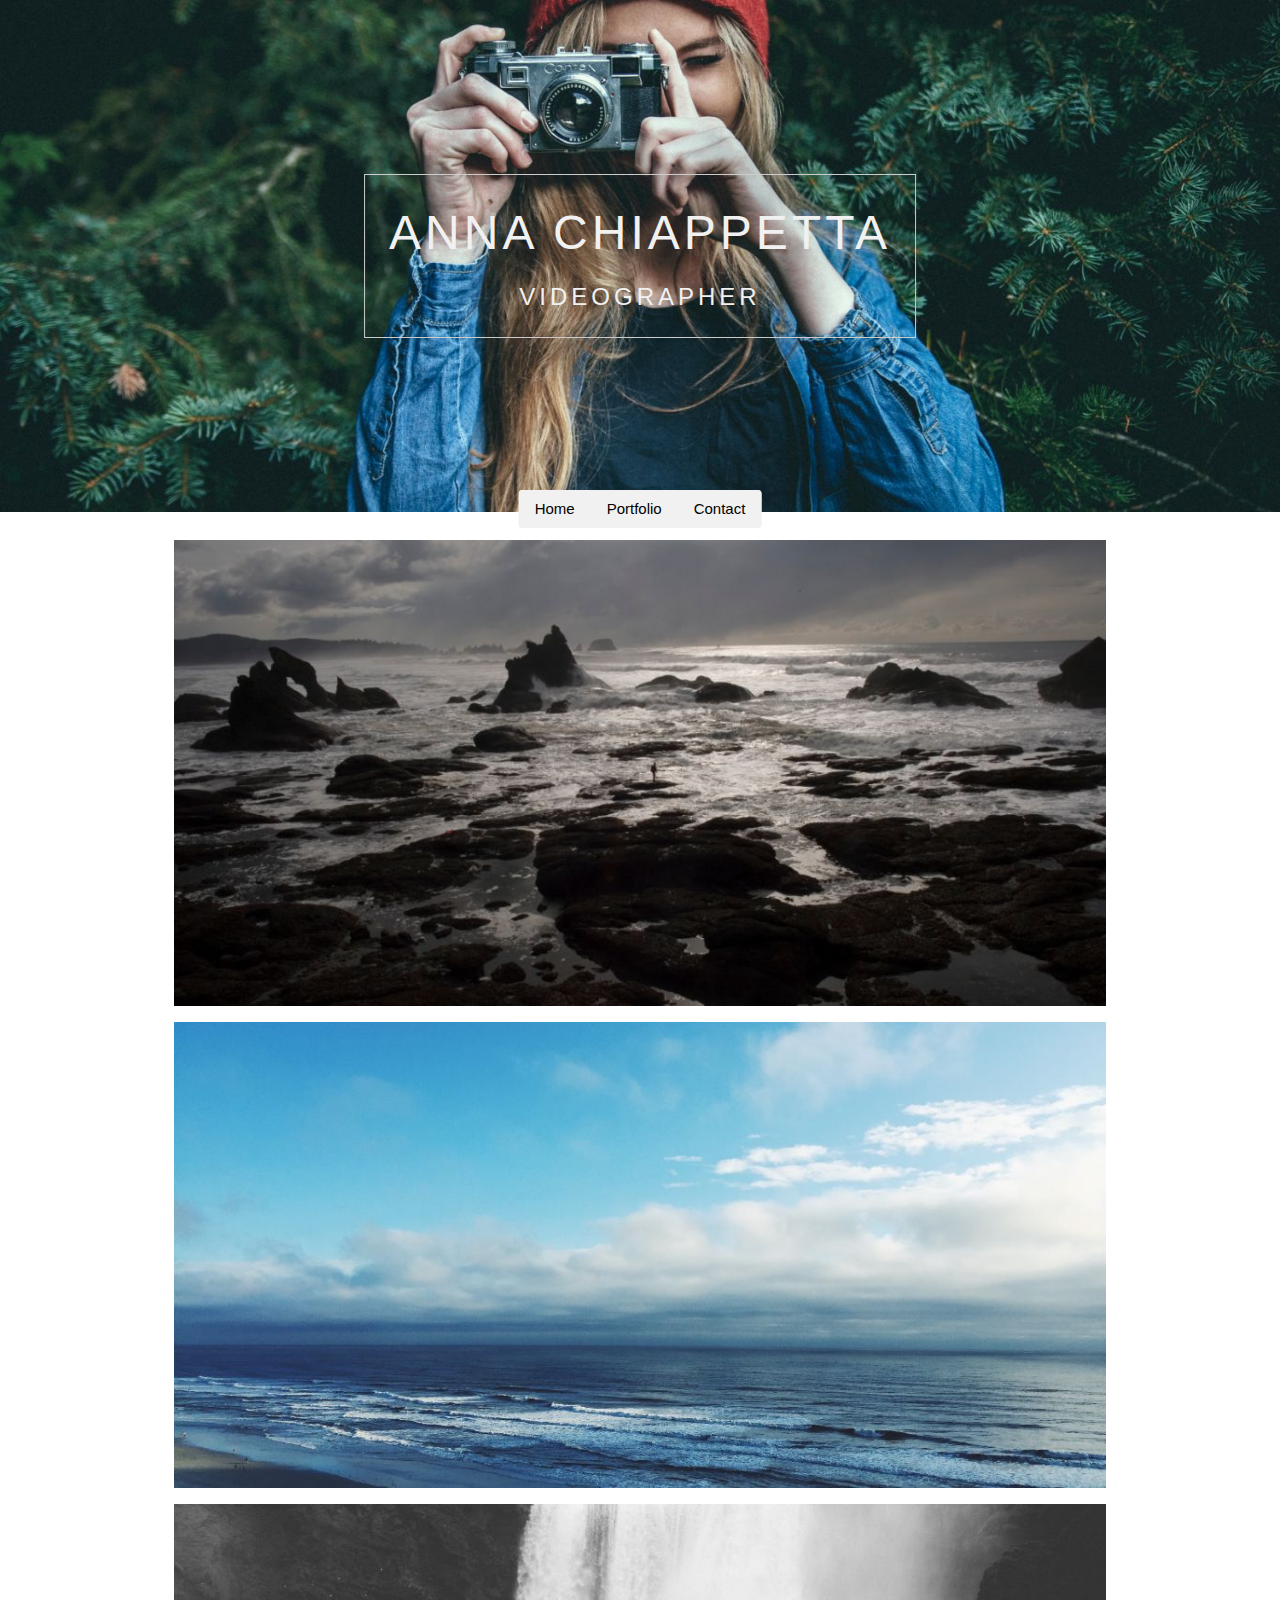
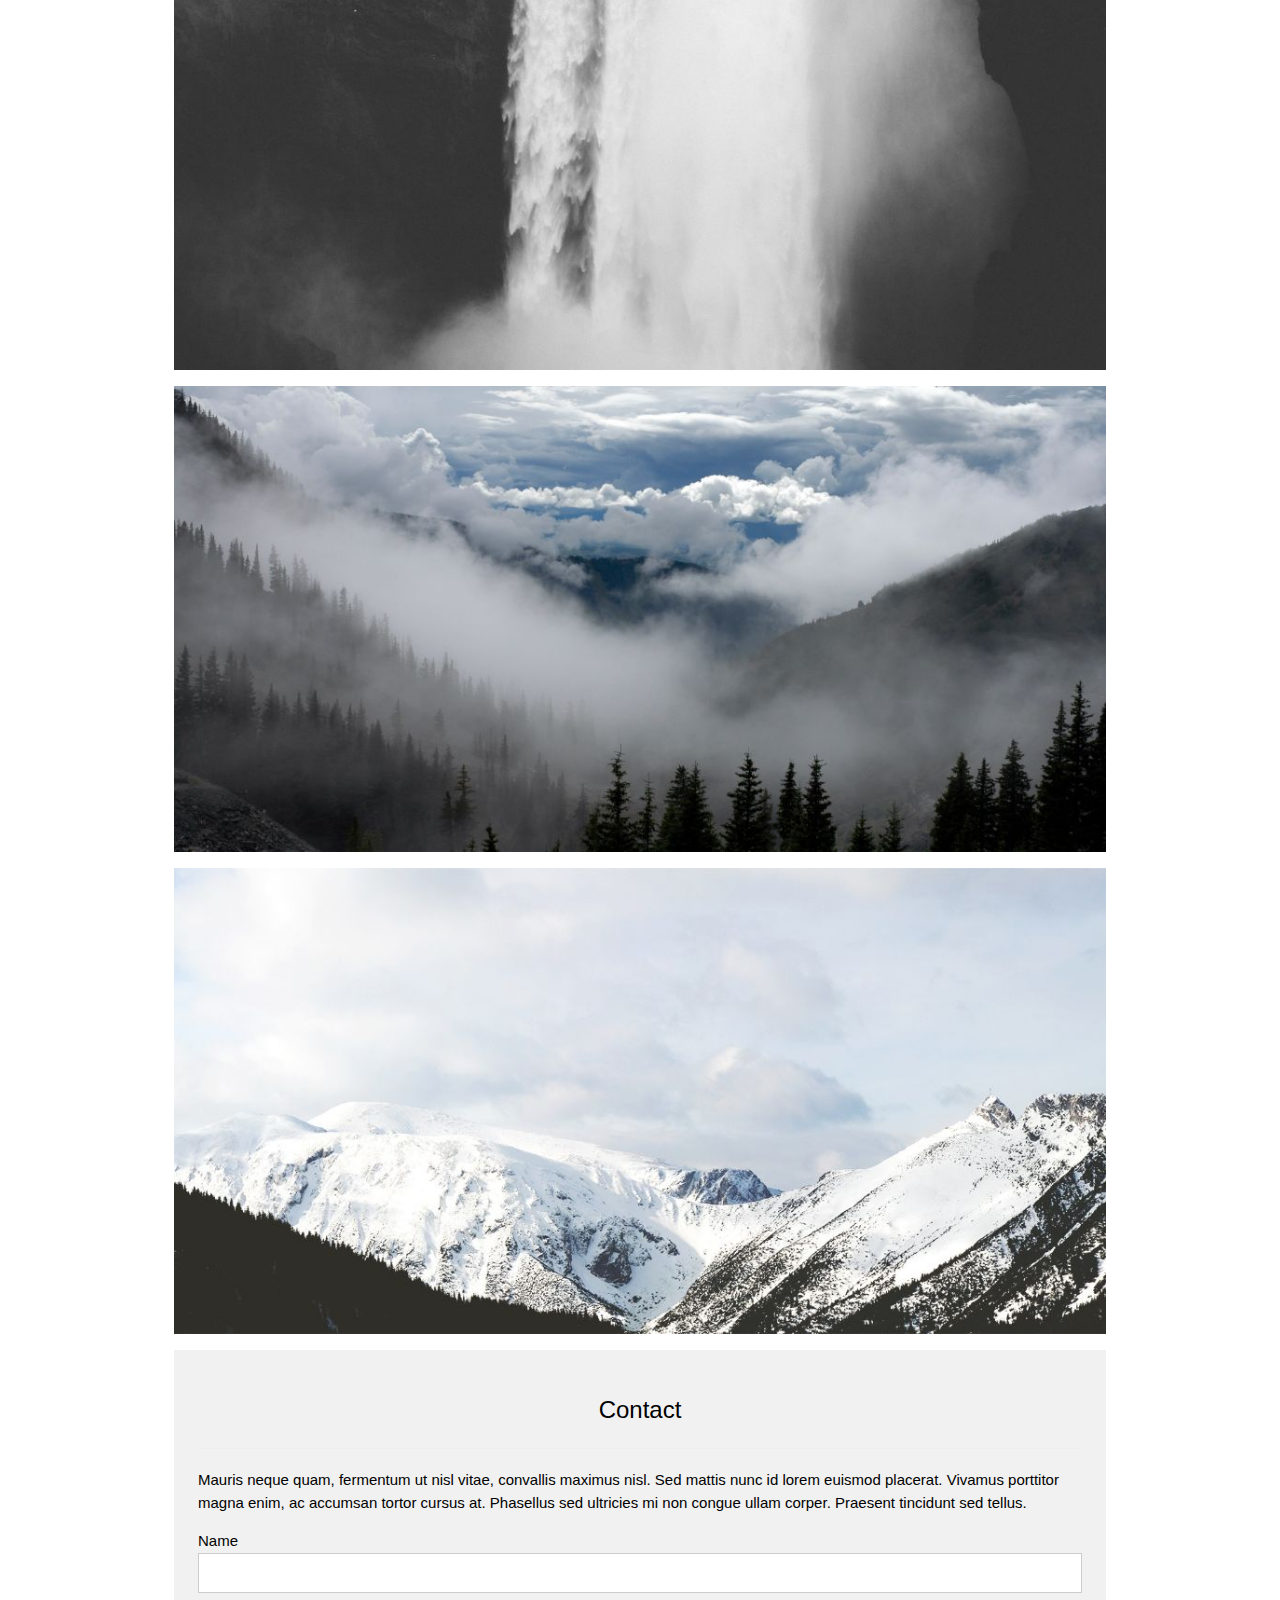
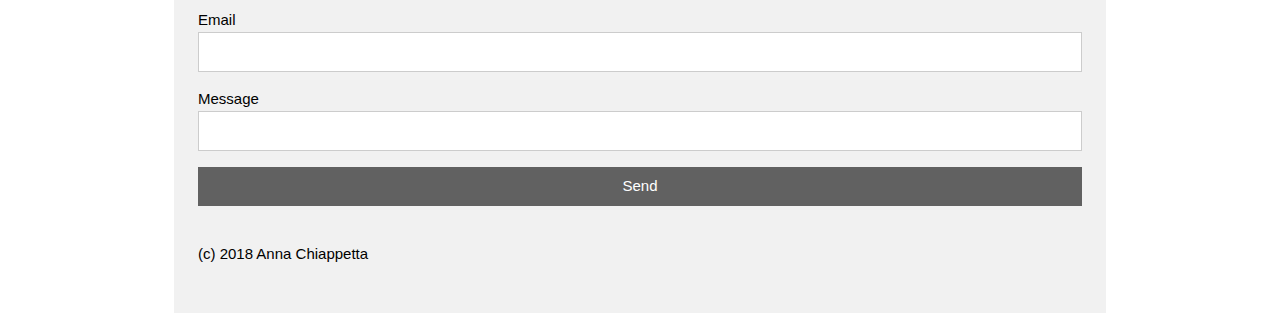
==== index.html @ 19cc336e "testing initial content" ====
<!DOCTYPE html>
<html>
<title>Anna Chiappetta</title>
<meta charset="UTF-8">
<meta name="viewport" content="width=device-width, initial-scale=1">
<link rel="stylesheet" href="styles/style.css">
<body>

<!-- Header -->
<header class="w3-display-container w3-content w3-center" style="max-width:1500px">
  <img class="w3-image" src="images/photographer.jpg" alt="Me" width="1500" height="600">
  <div class="w3-display-middle w3-padding-large w3-border w3-wide w3-text-light-grey w3-center">
    <h1 class="w3-hide-medium w3-hide-small w3-xxxlarge">ANNA CHIAPPETTA</h1>
    <h5 class="w3-hide-large" style="white-space:nowrap">ANNA CHIAPPETTA</h5>
    <h3 class="w3-hide-medium w3-hide-small">VIDEOGRAPHER</h3>
  </div>
  
  <!-- Navbar (placed at the bottom of the header image) -->
  <div class="w3-bar w3-light-grey w3-round w3-display-bottommiddle w3-hide-small" style="bottom:-16px">
    <a href="#" class="w3-bar-item w3-button">Home</a>
    <a href="#portfolio" class="w3-bar-item w3-button">Portfolio</a>
    <a href="#contact" class="w3-bar-item w3-button">Contact</a>
  </div>
</header>

<!-- Navbar on small screens -->
<div class="w3-center w3-light-grey w3-padding-16 w3-hide-large w3-hide-medium">
<div class="w3-bar w3-light-grey">
  <a href="#" class="w3-bar-item w3-button">Home</a>
  <a href="#portfolio" class="w3-bar-item w3-button">Portfolio</a>
  <a href="#contact" class="w3-bar-item w3-button">Contact</a>
</div>
</div>
<!-- Page content -->
<div class="w3-content w3-padding-large w3-margin-top" id="portfolio">

  <!-- Images (Portfolio) -->
  <img src="images/ocean.jpg" alt="Ocean" class="w3-image" width="1000" height="500">
  <img src="images/ocean2.jpg" alt="Ocean II" class="w3-image w3-margin-top" width="1000" height="500">
  <img src="images/falls2.jpg" alt="Falls" class="w3-image w3-margin-top" width="1000" height="500">
  <img src="images/mountainskies.jpg" alt="Skies" class="w3-image w3-margin-top" width="1000" height="500">
  <img src="images/mountains2.jpg" alt="Mountains" class="w3-image w3-margin-top" width="1000" height="500">

  <!-- Contact -->
  <div class="w3-light-grey w3-padding-large w3-padding-32 w3-margin-top" id="contact">
    <h3 class="w3-center">Contact</h3>
    <hr>
    <p>Mauris neque quam, fermentum ut nisl vitae, convallis maximus nisl. Sed mattis nunc id lorem euismod placerat. Vivamus porttitor magna enim, ac accumsan tortor cursus at. Phasellus sed ultricies mi non congue ullam corper. Praesent tincidunt sed tellus.</p>

    <form action="/action_page.php" target="_blank">
      <div class="w3-section">
        <label>Name</label>
        <input class="w3-input w3-border" type="text" required name="Name">
      </div>
      <div class="w3-section">
        <label>Email</label>
        <input class="w3-input w3-border" type="text" required name="Email">
      </div>
      <div class="w3-section">
        <label>Message</label>
        <input class="w3-input w3-border" required name="Message">
      </div>
      <button type="submit" class="w3-button w3-block w3-dark-grey">Send</button>
    </form><br>
    <p>(c) 2018 Anna Chiappetta</p>

  </div>

<!-- End page content -->
</div>

</body>
</html>
---- styles/style.css ----
﻿/* W3.CSS 4.11 October 2018 by Jan Egil and Borge Refsnes */
html{box-sizing:border-box}*,*:before,*:after{box-sizing:inherit}
/* Extract from normalize.css by Nicolas Gallagher and Jonathan Neal git.io/normalize */
html{-ms-text-size-adjust:100%;-webkit-text-size-adjust:100%}body{margin:0}
article,aside,details,figcaption,figure,footer,header,main,menu,nav,section,summary{display:block}
audio,canvas,progress,video{display:inline-block}progress{vertical-align:baseline}
audio:not([controls]){display:none;height:0}[hidden],template{display:none}
a{background-color:transparent;-webkit-text-decoration-skip:objects}
a:active,a:hover{outline-width:0}abbr[title]{border-bottom:none;text-decoration:underline;text-decoration:underline dotted}
dfn{font-style:italic}mark{background:#ff0;color:#000}
small{font-size:80%}sub,sup{font-size:75%;line-height:0;position:relative;vertical-align:baseline}
sub{bottom:-0.25em}sup{top:-0.5em}figure{margin:1em 40px}img{border-style:none}svg:not(:root){overflow:hidden}
code,kbd,pre,samp{font-family:monospace,monospace;font-size:1em}hr{box-sizing:content-box;height:0;overflow:visible}
button,input,select,textarea{font:inherit;margin:0}optgroup{font-weight:bold}
button,input{overflow:visible}button,select{text-transform:none}
button,html [type=button],[type=reset],[type=submit]{-webkit-appearance:button}
button::-moz-focus-inner, [type=button]::-moz-focus-inner, [type=reset]::-moz-focus-inner, [type=submit]::-moz-focus-inner{border-style:none;padding:0}
button:-moz-focusring, [type=button]:-moz-focusring, [type=reset]:-moz-focusring, [type=submit]:-moz-focusring{outline:1px dotted ButtonText}
fieldset{border:1px solid #c0c0c0;margin:0 2px;padding:.35em .625em .75em}
legend{color:inherit;display:table;max-width:100%;padding:0;white-space:normal}textarea{overflow:auto}
[type=checkbox],[type=radio]{padding:0}
[type=number]::-webkit-inner-spin-button,[type=number]::-webkit-outer-spin-button{height:auto}
[type=search]{-webkit-appearance:textfield;outline-offset:-2px}
[type=search]::-webkit-search-cancel-button,[type=search]::-webkit-search-decoration{-webkit-appearance:none}
::-webkit-input-placeholder{color:inherit;opacity:0.54}
::-webkit-file-upload-button{-webkit-appearance:button;font:inherit}
/* End extract */
html,body{font-family:Verdana,sans-serif;font-size:15px;line-height:1.5}html{overflow-x:hidden}
h1{font-size:36px}h2{font-size:30px}h3{font-size:24px}h4{font-size:20px}h5{font-size:18px}h6{font-size:16px}.w3-serif{font-family:serif}
h1,h2,h3,h4,h5,h6{font-family:"Segoe UI",Arial,sans-serif;font-weight:400;margin:10px 0}.w3-wide{letter-spacing:4px}
hr{border:0;border-top:1px solid #eee;margin:20px 0}
.w3-image{max-width:100%;height:auto}img{vertical-align:middle}a{color:inherit}
.w3-table,.w3-table-all{border-collapse:collapse;border-spacing:0;width:100%;display:table}.w3-table-all{border:1px solid #ccc}
.w3-bordered tr,.w3-table-all tr{border-bottom:1px solid #ddd}.w3-striped tbody tr:nth-child(even){background-color:#f1f1f1}
.w3-table-all tr:nth-child(odd){background-color:#fff}.w3-table-all tr:nth-child(even){background-color:#f1f1f1}
.w3-hoverable tbody tr:hover,.w3-ul.w3-hoverable li:hover{background-color:#ccc}.w3-centered tr th,.w3-centered tr td{text-align:center}
.w3-table td,.w3-table th,.w3-table-all td,.w3-table-all th{padding:8px 8px;display:table-cell;text-align:left;vertical-align:top}
.w3-table th:first-child,.w3-table td:first-child,.w3-table-all th:first-child,.w3-table-all td:first-child{padding-left:16px}
.w3-btn,.w3-button{border:none;display:inline-block;padding:8px 16px;vertical-align:middle;overflow:hidden;text-decoration:none;color:inherit;background-color:inherit;text-align:center;cursor:pointer;white-space:nowrap}
.w3-btn:hover{box-shadow:0 8px 16px 0 rgba(0,0,0,0.2),0 6px 20px 0 rgba(0,0,0,0.19)}
.w3-btn,.w3-button{-webkit-touch-callout:none;-webkit-user-select:none;-khtml-user-select:none;-moz-user-select:none;-ms-user-select:none;user-select:none}   
.w3-disabled,.w3-btn:disabled,.w3-button:disabled{cursor:not-allowed;opacity:0.3}.w3-disabled *,:disabled *{pointer-events:none}
.w3-btn.w3-disabled:hover,.w3-btn:disabled:hover{box-shadow:none}
.w3-badge,.w3-tag{background-color:#000;color:#fff;display:inline-block;padding-left:8px;padding-right:8px;text-align:center}.w3-badge{border-radius:50%}
.w3-ul{list-style-type:none;padding:0;margin:0}.w3-ul li{padding:8px 16px;border-bottom:1px solid #ddd}.w3-ul li:last-child{border-bottom:none}
.w3-tooltip,.w3-display-container{position:relative}.w3-tooltip .w3-text{display:none}.w3-tooltip:hover .w3-text{display:inline-block}
.w3-ripple:active{opacity:0.5}.w3-ripple{transition:opacity 0s}
.w3-input{padding:8px;display:block;border:none;border-bottom:1px solid #ccc;width:100%}
.w3-select{padding:9px 0;width:100%;border:none;border-bottom:1px solid #ccc}
.w3-dropdown-click,.w3-dropdown-hover{position:relative;display:inline-block;cursor:pointer}
.w3-dropdown-hover:hover .w3-dropdown-content{display:block}
.w3-dropdown-hover:first-child,.w3-dropdown-click:hover{background-color:#ccc;color:#000}
.w3-dropdown-hover:hover > .w3-button:first-child,.w3-dropdown-click:hover > .w3-button:first-child{background-color:#ccc;color:#000}
.w3-dropdown-content{cursor:auto;color:#000;background-color:#fff;display:none;position:absolute;min-width:160px;margin:0;padding:0;z-index:1}
.w3-check,.w3-radio{width:24px;height:24px;position:relative;top:6px}
.w3-sidebar{height:100%;width:200px;background-color:#fff;position:fixed!important;z-index:1;overflow:auto}
.w3-bar-block .w3-dropdown-hover,.w3-bar-block .w3-dropdown-click{width:100%}
.w3-bar-block .w3-dropdown-hover .w3-dropdown-content,.w3-bar-block .w3-dropdown-click .w3-dropdown-content{min-width:100%}
.w3-bar-block .w3-dropdown-hover .w3-button,.w3-bar-block .w3-dropdown-click .w3-button{width:100%;text-align:left;padding:8px 16px}
.w3-main,#main{transition:margin-left .4s}
.w3-modal{z-index:3;display:none;padding-top:100px;position:fixed;left:0;top:0;width:100%;height:100%;overflow:auto;background-color:rgb(0,0,0);background-color:rgba(0,0,0,0.4)}
.w3-modal-content{margin:auto;background-color:#fff;position:relative;padding:0;outline:0;width:600px}
.w3-bar{width:100%;overflow:hidden}.w3-center .w3-bar{display:inline-block;width:auto}
.w3-bar .w3-bar-item{padding:8px 16px;float:left;width:auto;border:none;display:block;outline:0}
.w3-bar .w3-dropdown-hover,.w3-bar .w3-dropdown-click{position:static;float:left}
.w3-bar .w3-button{white-space:normal}
.w3-bar-block .w3-bar-item{width:100%;display:block;padding:8px 16px;text-align:left;border:none;white-space:normal;float:none;outline:0}
.w3-bar-block.w3-center .w3-bar-item{text-align:center}.w3-block{display:block;width:100%}
.w3-responsive{display:block;overflow-x:auto}
.w3-container:after,.w3-container:before,.w3-panel:after,.w3-panel:before,.w3-row:after,.w3-row:before,.w3-row-padding:after,.w3-row-padding:before,
.w3-cell-row:before,.w3-cell-row:after,.w3-clear:after,.w3-clear:before,.w3-bar:before,.w3-bar:after{content:"";display:table;clear:both}
.w3-col,.w3-half,.w3-third,.w3-twothird,.w3-threequarter,.w3-quarter{float:left;width:100%}
.w3-col.s1{width:8.33333%}.w3-col.s2{width:16.66666%}.w3-col.s3{width:24.99999%}.w3-col.s4{width:33.33333%}
.w3-col.s5{width:41.66666%}.w3-col.s6{width:49.99999%}.w3-col.s7{width:58.33333%}.w3-col.s8{width:66.66666%}
.w3-col.s9{width:74.99999%}.w3-col.s10{width:83.33333%}.w3-col.s11{width:91.66666%}.w3-col.s12{width:99.99999%}
@media (min-width:601px){.w3-col.m1{width:8.33333%}.w3-col.m2{width:16.66666%}.w3-col.m3,.w3-quarter{width:24.99999%}.w3-col.m4,.w3-third{width:33.33333%}
.w3-col.m5{width:41.66666%}.w3-col.m6,.w3-half{width:49.99999%}.w3-col.m7{width:58.33333%}.w3-col.m8,.w3-twothird{width:66.66666%}
.w3-col.m9,.w3-threequarter{width:74.99999%}.w3-col.m10{width:83.33333%}.w3-col.m11{width:91.66666%}.w3-col.m12{width:99.99999%}}
@media (min-width:993px){.w3-col.l1{width:8.33333%}.w3-col.l2{width:16.66666%}.w3-col.l3{width:24.99999%}.w3-col.l4{width:33.33333%}
.w3-col.l5{width:41.66666%}.w3-col.l6{width:49.99999%}.w3-col.l7{width:58.33333%}.w3-col.l8{width:66.66666%}
.w3-col.l9{width:74.99999%}.w3-col.l10{width:83.33333%}.w3-col.l11{width:91.66666%}.w3-col.l12{width:99.99999%}}
.w3-rest{overflow:hidden}
.w3-content,.w3-auto{margin-left:auto;margin-right:auto}  
.w3-content{max-width:980px}.w3-auto{max-width:1140px}
.w3-cell-row{display:table;width:100%}.w3-cell{display:table-cell}
.w3-cell-top{vertical-align:top}.w3-cell-middle{vertical-align:middle}.w3-cell-bottom{vertical-align:bottom}
.w3-hide{display:none!important}.w3-show-block,.w3-show{display:block!important}.w3-show-inline-block{display:inline-block!important}
@media (max-width:1205px){.w3-auto{max-width:95%}}
@media (max-width:600px){.w3-modal-content{margin:0 10px;width:auto!important}.w3-modal{padding-top:30px}
.w3-dropdown-hover.w3-mobile .w3-dropdown-content,.w3-dropdown-click.w3-mobile .w3-dropdown-content{position:relative}	
.w3-hide-small{display:none!important}.w3-mobile{display:block;width:100%!important}.w3-bar-item.w3-mobile,.w3-dropdown-hover.w3-mobile,.w3-dropdown-click.w3-mobile{text-align:center}
.w3-dropdown-hover.w3-mobile,.w3-dropdown-hover.w3-mobile .w3-btn,.w3-dropdown-hover.w3-mobile .w3-button,.w3-dropdown-click.w3-mobile,.w3-dropdown-click.w3-mobile .w3-btn,.w3-dropdown-click.w3-mobile .w3-button{width:100%}}
@media (max-width:768px){.w3-modal-content{width:500px}.w3-modal{padding-top:50px}}
@media (min-width:993px){.w3-modal-content{width:900px}.w3-hide-large{display:none!important}.w3-sidebar.w3-collapse{display:block!important}}
@media (max-width:992px) and (min-width:601px){.w3-hide-medium{display:none!important}}
@media (max-width:992px){.w3-sidebar.w3-collapse{display:none}.w3-main{margin-left:0!important;margin-right:0!important}.w3-auto{max-width:100%}}
.w3-top,.w3-bottom{position:fixed;width:100%;z-index:1}.w3-top{top:0}.w3-bottom{bottom:0}
.w3-overlay{position:fixed;display:none;width:100%;height:100%;top:0;left:0;right:0;bottom:0;background-color:rgba(0,0,0,0.5);z-index:2}
.w3-display-topleft{position:absolute;left:0;top:0}.w3-display-topright{position:absolute;right:0;top:0}
.w3-display-bottomleft{position:absolute;left:0;bottom:0}.w3-display-bottomright{position:absolute;right:0;bottom:0}
.w3-display-middle{position:absolute;top:50%;left:50%;transform:translate(-50%,-50%);-ms-transform:translate(-50%,-50%)}
.w3-display-left{position:absolute;top:50%;left:0%;transform:translate(0%,-50%);-ms-transform:translate(-0%,-50%)}
.w3-display-right{position:absolute;top:50%;right:0%;transform:translate(0%,-50%);-ms-transform:translate(0%,-50%)}
.w3-display-topmiddle{position:absolute;left:50%;top:0;transform:translate(-50%,0%);-ms-transform:translate(-50%,0%)}
.w3-display-bottommiddle{position:absolute;left:50%;bottom:0;transform:translate(-50%,0%);-ms-transform:translate(-50%,0%)}
.w3-display-container:hover .w3-display-hover{display:block}.w3-display-container:hover span.w3-display-hover{display:inline-block}.w3-display-hover{display:none}
.w3-display-position{position:absolute}
.w3-circle{border-radius:50%}
.w3-round-small{border-radius:2px}.w3-round,.w3-round-medium{border-radius:4px}.w3-round-large{border-radius:8px}.w3-round-xlarge{border-radius:16px}.w3-round-xxlarge{border-radius:32px}
.w3-row-padding,.w3-row-padding>.w3-half,.w3-row-padding>.w3-third,.w3-row-padding>.w3-twothird,.w3-row-padding>.w3-threequarter,.w3-row-padding>.w3-quarter,.w3-row-padding>.w3-col{padding:0 8px}
.w3-container,.w3-panel{padding:0.01em 16px}.w3-panel{margin-top:16px;margin-bottom:16px}
.w3-code,.w3-codespan{font-family:Consolas,"courier new";font-size:16px}
.w3-code{width:auto;background-color:#fff;padding:8px 12px;border-left:4px solid #4CAF50;word-wrap:break-word}
.w3-codespan{color:crimson;background-color:#f1f1f1;padding-left:4px;padding-right:4px;font-size:110%}
.w3-card,.w3-card-2{box-shadow:0 2px 5px 0 rgba(0,0,0,0.16),0 2px 10px 0 rgba(0,0,0,0.12)}
.w3-card-4,.w3-hover-shadow:hover{box-shadow:0 4px 10px 0 rgba(0,0,0,0.2),0 4px 20px 0 rgba(0,0,0,0.19)}
.w3-spin{animation:w3-spin 2s infinite linear}@keyframes w3-spin{0%{transform:rotate(0deg)}100%{transform:rotate(359deg)}}
.w3-animate-fading{animation:fading 10s infinite}@keyframes fading{0%{opacity:0}50%{opacity:1}100%{opacity:0}}
.w3-animate-opacity{animation:opac 0.8s}@keyframes opac{from{opacity:0} to{opacity:1}}
.w3-animate-top{position:relative;animation:animatetop 0.4s}@keyframes animatetop{from{top:-300px;opacity:0} to{top:0;opacity:1}}
.w3-animate-left{position:relative;animation:animateleft 0.4s}@keyframes animateleft{from{left:-300px;opacity:0} to{left:0;opacity:1}}
.w3-animate-right{position:relative;animation:animateright 0.4s}@keyframes animateright{from{right:-300px;opacity:0} to{right:0;opacity:1}}
.w3-animate-bottom{position:relative;animation:animatebottom 0.4s}@keyframes animatebottom{from{bottom:-300px;opacity:0} to{bottom:0;opacity:1}}
.w3-animate-zoom {animation:animatezoom 0.6s}@keyframes animatezoom{from{transform:scale(0)} to{transform:scale(1)}}
.w3-animate-input{transition:width 0.4s ease-in-out}.w3-animate-input:focus{width:100%!important}
.w3-opacity,.w3-hover-opacity:hover{opacity:0.60}.w3-opacity-off,.w3-hover-opacity-off:hover{opacity:1}
.w3-opacity-max{opacity:0.25}.w3-opacity-min{opacity:0.75}
.w3-greyscale-max,.w3-grayscale-max,.w3-hover-greyscale:hover,.w3-hover-grayscale:hover{filter:grayscale(100%)}
.w3-greyscale,.w3-grayscale{filter:grayscale(75%)}.w3-greyscale-min,.w3-grayscale-min{filter:grayscale(50%)}
.w3-sepia{filter:sepia(75%)}.w3-sepia-max,.w3-hover-sepia:hover{filter:sepia(100%)}.w3-sepia-min{filter:sepia(50%)}
.w3-tiny{font-size:10px!important}.w3-small{font-size:12px!important}.w3-medium{font-size:15px!important}.w3-large{font-size:18px!important}
.w3-xlarge{font-size:24px!important}.w3-xxlarge{font-size:36px!important}.w3-xxxlarge{font-size:48px!important}.w3-jumbo{font-size:64px!important}
.w3-left-align{text-align:left!important}.w3-right-align{text-align:right!important}.w3-justify{text-align:justify!important}.w3-center{text-align:center!important}
.w3-border-0{border:0!important}.w3-border{border:1px solid #ccc!important}
.w3-border-top{border-top:1px solid #ccc!important}.w3-border-bottom{border-bottom:1px solid #ccc!important}
.w3-border-left{border-left:1px solid #ccc!important}.w3-border-right{border-right:1px solid #ccc!important}
.w3-topbar{border-top:6px solid #ccc!important}.w3-bottombar{border-bottom:6px solid #ccc!important}
.w3-leftbar{border-left:6px solid #ccc!important}.w3-rightbar{border-right:6px solid #ccc!important}
.w3-section,.w3-code{margin-top:16px!important;margin-bottom:16px!important}
.w3-margin{margin:16px!important}.w3-margin-top{margin-top:16px!important}.w3-margin-bottom{margin-bottom:16px!important}
.w3-margin-left{margin-left:16px!important}.w3-margin-right{margin-right:16px!important}
.w3-padding-small{padding:4px 8px!important}.w3-padding{padding:8px 16px!important}.w3-padding-large{padding:12px 24px!important}
.w3-padding-16{padding-top:16px!important;padding-bottom:16px!important}.w3-padding-24{padding-top:24px!important;padding-bottom:24px!important}
.w3-padding-32{padding-top:32px!important;padding-bottom:32px!important}.w3-padding-48{padding-top:48px!important;padding-bottom:48px!important}
.w3-padding-64{padding-top:64px!important;padding-bottom:64px!important}
.w3-left{float:left!important}.w3-right{float:right!important}
.w3-button:hover{color:#000!important;background-color:#ccc!important}
.w3-transparent,.w3-hover-none:hover{background-color:transparent!important}
.w3-hover-none:hover{box-shadow:none!important}
/* Colors */
.w3-amber,.w3-hover-amber:hover{color:#000!important;background-color:#ffc107!important}
.w3-aqua,.w3-hover-aqua:hover{color:#000!important;background-color:#00ffff!important}
.w3-blue,.w3-hover-blue:hover{color:#fff!important;background-color:#2196F3!important}
.w3-light-blue,.w3-hover-light-blue:hover{color:#000!important;background-color:#87CEEB!important}
.w3-brown,.w3-hover-brown:hover{color:#fff!important;background-color:#795548!important}
.w3-cyan,.w3-hover-cyan:hover{color:#000!important;background-color:#00bcd4!important}
.w3-blue-grey,.w3-hover-blue-grey:hover,.w3-blue-gray,.w3-hover-blue-gray:hover{color:#fff!important;background-color:#607d8b!important}
.w3-green,.w3-hover-green:hover{color:#fff!important;background-color:#4CAF50!important}
.w3-light-green,.w3-hover-light-green:hover{color:#000!important;background-color:#8bc34a!important}
.w3-indigo,.w3-hover-indigo:hover{color:#fff!important;background-color:#3f51b5!important}
.w3-khaki,.w3-hover-khaki:hover{color:#000!important;background-color:#f0e68c!important}
.w3-lime,.w3-hover-lime:hover{color:#000!important;background-color:#cddc39!important}
.w3-orange,.w3-hover-orange:hover{color:#000!important;background-color:#ff9800!important}
.w3-deep-orange,.w3-hover-deep-orange:hover{color:#fff!important;background-color:#ff5722!important}
.w3-pink,.w3-hover-pink:hover{color:#fff!important;background-color:#e91e63!important}
.w3-purple,.w3-hover-purple:hover{color:#fff!important;background-color:#9c27b0!important}
.w3-deep-purple,.w3-hover-deep-purple:hover{color:#fff!important;background-color:#673ab7!important}
.w3-red,.w3-hover-red:hover{color:#fff!important;background-color:#f44336!important}
.w3-sand,.w3-hover-sand:hover{color:#000!important;background-color:#fdf5e6!important}
.w3-teal,.w3-hover-teal:hover{color:#fff!important;background-color:#009688!important}
.w3-yellow,.w3-hover-yellow:hover{color:#000!important;background-color:#ffeb3b!important}
.w3-white,.w3-hover-white:hover{color:#000!important;background-color:#fff!important}
.w3-black,.w3-hover-black:hover{color:#fff!important;background-color:#000!important}
.w3-grey,.w3-hover-grey:hover,.w3-gray,.w3-hover-gray:hover{color:#000!important;background-color:#9e9e9e!important}
.w3-light-grey,.w3-hover-light-grey:hover,.w3-light-gray,.w3-hover-light-gray:hover{color:#000!important;background-color:#f1f1f1!important}
.w3-dark-grey,.w3-hover-dark-grey:hover,.w3-dark-gray,.w3-hover-dark-gray:hover{color:#fff!important;background-color:#616161!important}
.w3-pale-red,.w3-hover-pale-red:hover{color:#000!important;background-color:#ffdddd!important}
.w3-pale-green,.w3-hover-pale-green:hover{color:#000!important;background-color:#ddffdd!important}
.w3-pale-yellow,.w3-hover-pale-yellow:hover{color:#000!important;background-color:#ffffcc!important}
.w3-pale-blue,.w3-hover-pale-blue:hover{color:#000!important;background-color:#ddffff!important}
.w3-text-amber,.w3-hover-text-amber:hover{color:#ffc107!important}
.w3-text-aqua,.w3-hover-text-aqua:hover{color:#00ffff!important}
.w3-text-blue,.w3-hover-text-blue:hover{color:#2196F3!important}
.w3-text-light-blue,.w3-hover-text-light-blue:hover{color:#87CEEB!important}
.w3-text-brown,.w3-hover-text-brown:hover{color:#795548!important}
.w3-text-cyan,.w3-hover-text-cyan:hover{color:#00bcd4!important}
.w3-text-blue-grey,.w3-hover-text-blue-grey:hover,.w3-text-blue-gray,.w3-hover-text-blue-gray:hover{color:#607d8b!important}
.w3-text-green,.w3-hover-text-green:hover{color:#4CAF50!important}
.w3-text-light-green,.w3-hover-text-light-green:hover{color:#8bc34a!important}
.w3-text-indigo,.w3-hover-text-indigo:hover{color:#3f51b5!important}
.w3-text-khaki,.w3-hover-text-khaki:hover{color:#b4aa50!important}
.w3-text-lime,.w3-hover-text-lime:hover{color:#cddc39!important}
.w3-text-orange,.w3-hover-text-orange:hover{color:#ff9800!important}
.w3-text-deep-orange,.w3-hover-text-deep-orange:hover{color:#ff5722!important}
.w3-text-pink,.w3-hover-text-pink:hover{color:#e91e63!important}
.w3-text-purple,.w3-hover-text-purple:hover{color:#9c27b0!important}
.w3-text-deep-purple,.w3-hover-text-deep-purple:hover{color:#673ab7!important}
.w3-text-red,.w3-hover-text-red:hover{color:#f44336!important}
.w3-text-sand,.w3-hover-text-sand:hover{color:#fdf5e6!important}
.w3-text-teal,.w3-hover-text-teal:hover{color:#009688!important}
.w3-text-yellow,.w3-hover-text-yellow:hover{color:#d2be0e!important}
.w3-text-white,.w3-hover-text-white:hover{color:#fff!important}
.w3-text-black,.w3-hover-text-black:hover{color:#000!important}
.w3-text-grey,.w3-hover-text-grey:hover,.w3-text-gray,.w3-hover-text-gray:hover{color:#757575!important}
.w3-text-light-grey,.w3-hover-text-light-grey:hover,.w3-text-light-gray,.w3-hover-text-light-gray:hover{color:#f1f1f1!important}
.w3-text-dark-grey,.w3-hover-text-dark-grey:hover,.w3-text-dark-gray,.w3-hover-text-dark-gray:hover{color:#3a3a3a!important}
.w3-border-amber,.w3-hover-border-amber:hover{border-color:#ffc107!important}
.w3-border-aqua,.w3-hover-border-aqua:hover{border-color:#00ffff!important}
.w3-border-blue,.w3-hover-border-blue:hover{border-color:#2196F3!important}
.w3-border-light-blue,.w3-hover-border-light-blue:hover{border-color:#87CEEB!important}
.w3-border-brown,.w3-hover-border-brown:hover{border-color:#795548!important}
.w3-border-cyan,.w3-hover-border-cyan:hover{border-color:#00bcd4!important}
.w3-border-blue-grey,.w3-hover-border-blue-grey:hover,.w3-border-blue-gray,.w3-hover-border-blue-gray:hover{border-color:#607d8b!important}
.w3-border-green,.w3-hover-border-green:hover{border-color:#4CAF50!important}
.w3-border-light-green,.w3-hover-border-light-green:hover{border-color:#8bc34a!important}
.w3-border-indigo,.w3-hover-border-indigo:hover{border-color:#3f51b5!important}
.w3-border-khaki,.w3-hover-border-khaki:hover{border-color:#f0e68c!important}
.w3-border-lime,.w3-hover-border-lime:hover{border-color:#cddc39!important}
.w3-border-orange,.w3-hover-border-orange:hover{border-color:#ff9800!important}
.w3-border-deep-orange,.w3-hover-border-deep-orange:hover{border-color:#ff5722!important}
.w3-border-pink,.w3-hover-border-pink:hover{border-color:#e91e63!important}
.w3-border-purple,.w3-hover-border-purple:hover{border-color:#9c27b0!important}
.w3-border-deep-purple,.w3-hover-border-deep-purple:hover{border-color:#673ab7!important}
.w3-border-red,.w3-hover-border-red:hover{border-color:#f44336!important}
.w3-border-sand,.w3-hover-border-sand:hover{border-color:#fdf5e6!important}
.w3-border-teal,.w3-hover-border-teal:hover{border-color:#009688!important}
.w3-border-yellow,.w3-hover-border-yellow:hover{border-color:#ffeb3b!important}
.w3-border-white,.w3-hover-border-white:hover{border-color:#fff!important}
.w3-border-black,.w3-hover-border-black:hover{border-color:#000!important}
.w3-border-grey,.w3-hover-border-grey:hover,.w3-border-gray,.w3-hover-border-gray:hover{border-color:#9e9e9e!important}
.w3-border-light-grey,.w3-hover-border-light-grey:hover,.w3-border-light-gray,.w3-hover-border-light-gray:hover{border-color:#f1f1f1!important}
.w3-border-dark-grey,.w3-hover-border-dark-grey:hover,.w3-border-dark-gray,.w3-hover-border-dark-gray:hover{border-color:#616161!important}
.w3-border-pale-red,.w3-hover-border-pale-red:hover{border-color:#ffe7e7!important}.w3-border-pale-green,.w3-hover-border-pale-green:hover{border-color:#e7ffe7!important}
.w3-border-pale-yellow,.w3-hover-border-pale-yellow:hover{border-color:#ffffcc!important}.w3-border-pale-blue,.w3-hover-border-pale-blue:hover{border-color:#e7ffff!important}
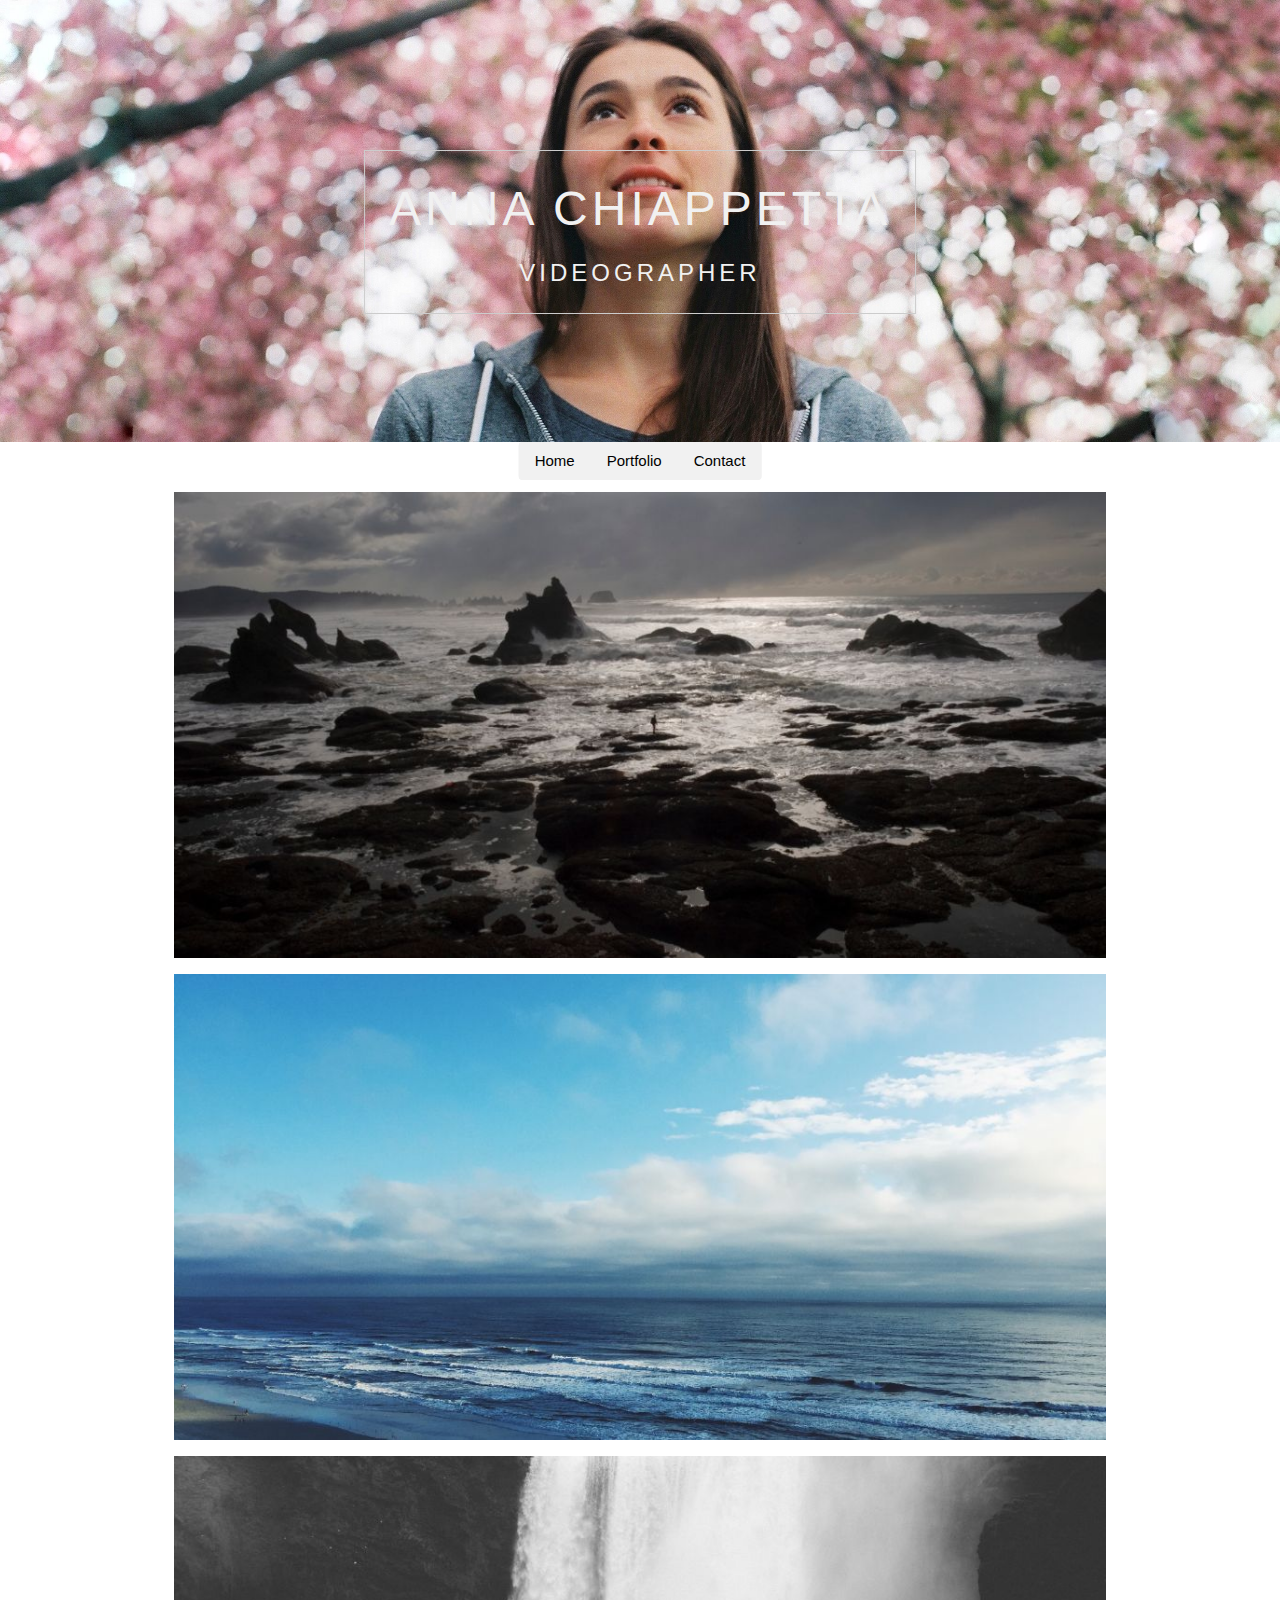
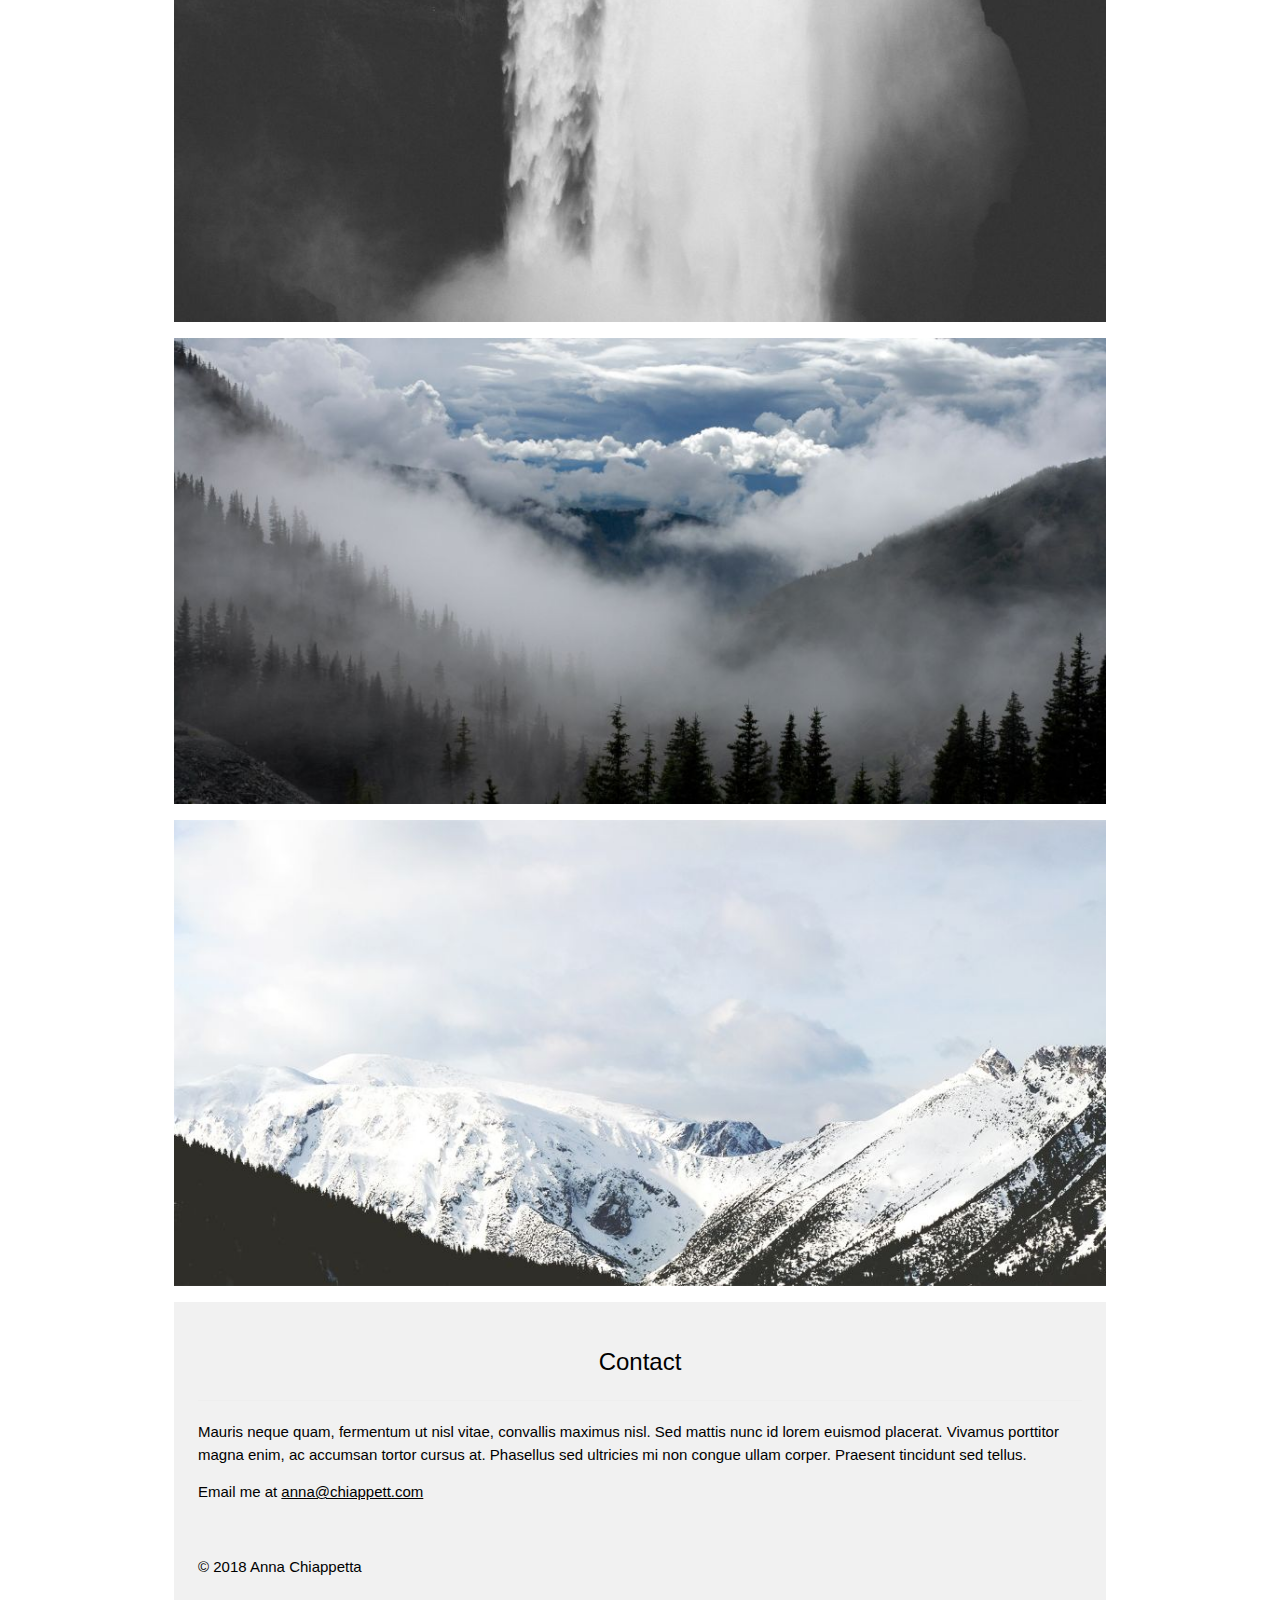
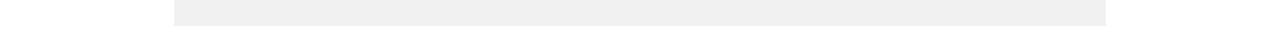
==== commit 373d4f58: "css formatting, new banner, contact email" ====
--- a/index.html
+++ b/index.html
@@ -8,7 +8,7 @@
 
 <!-- Header -->
 <header class="w3-display-container w3-content w3-center" style="max-width:1500px">
-  <img class="w3-image" src="images/photographer.jpg" alt="Me" width="1500" height="600">
+  <img class="w3-image" src="images/anna_banner_2.jpg" alt="Me" width="1500" height="600">:
   <div class="w3-display-middle w3-padding-large w3-border w3-wide w3-text-light-grey w3-center">
     <h1 class="w3-hide-medium w3-hide-small w3-xxxlarge">ANNA CHIAPPETTA</h1>
     <h5 class="w3-hide-large" style="white-space:nowrap">ANNA CHIAPPETTA</h5>
@@ -46,23 +46,9 @@
     <h3 class="w3-center">Contact</h3>
     <hr>
     <p>Mauris neque quam, fermentum ut nisl vitae, convallis maximus nisl. Sed mattis nunc id lorem euismod placerat. Vivamus porttitor magna enim, ac accumsan tortor cursus at. Phasellus sed ultricies mi non congue ullam corper. Praesent tincidunt sed tellus.</p>
-
-    <form action="/action_page.php" target="_blank">
-      <div class="w3-section">
-        <label>Name</label>
-        <input class="w3-input w3-border" type="text" required name="Name">
-      </div>
-      <div class="w3-section">
-        <label>Email</label>
-        <input class="w3-input w3-border" type="text" required name="Email">
-      </div>
-      <div class="w3-section">
-        <label>Message</label>
-        <input class="w3-input w3-border" required name="Message">
-      </div>
-      <button type="submit" class="w3-button w3-block w3-dark-grey">Send</button>
-    </form><br>
-    <p>(c) 2018 Anna Chiappetta</p>
+    <p>Email me at <a href="mailto:anna@chiappett.com">anna@chiappett.com</a></p>
+<br>
+    <p>&copy; 2018 Anna Chiappetta</p>
 
   </div>
 
@@ -70,4 +56,4 @@
 </div>
 
 </body>
-</html>+</html>
--- a/styles/style.css
+++ b/styles/style.css
@@ -1,234 +1,1928 @@
 ﻿/* W3.CSS 4.11 October 2018 by Jan Egil and Borge Refsnes */
-html{box-sizing:border-box}*,*:before,*:after{box-sizing:inherit}
+
+html {
+	box-sizing: border-box
+}
+
+*,
+*:before,
+*:after {
+	box-sizing: inherit
+}
+
+
 /* Extract from normalize.css by Nicolas Gallagher and Jonathan Neal git.io/normalize */
-html{-ms-text-size-adjust:100%;-webkit-text-size-adjust:100%}body{margin:0}
-article,aside,details,figcaption,figure,footer,header,main,menu,nav,section,summary{display:block}
-audio,canvas,progress,video{display:inline-block}progress{vertical-align:baseline}
-audio:not([controls]){display:none;height:0}[hidden],template{display:none}
-a{background-color:transparent;-webkit-text-decoration-skip:objects}
-a:active,a:hover{outline-width:0}abbr[title]{border-bottom:none;text-decoration:underline;text-decoration:underline dotted}
-dfn{font-style:italic}mark{background:#ff0;color:#000}
-small{font-size:80%}sub,sup{font-size:75%;line-height:0;position:relative;vertical-align:baseline}
-sub{bottom:-0.25em}sup{top:-0.5em}figure{margin:1em 40px}img{border-style:none}svg:not(:root){overflow:hidden}
-code,kbd,pre,samp{font-family:monospace,monospace;font-size:1em}hr{box-sizing:content-box;height:0;overflow:visible}
-button,input,select,textarea{font:inherit;margin:0}optgroup{font-weight:bold}
-button,input{overflow:visible}button,select{text-transform:none}
-button,html [type=button],[type=reset],[type=submit]{-webkit-appearance:button}
-button::-moz-focus-inner, [type=button]::-moz-focus-inner, [type=reset]::-moz-focus-inner, [type=submit]::-moz-focus-inner{border-style:none;padding:0}
-button:-moz-focusring, [type=button]:-moz-focusring, [type=reset]:-moz-focusring, [type=submit]:-moz-focusring{outline:1px dotted ButtonText}
-fieldset{border:1px solid #c0c0c0;margin:0 2px;padding:.35em .625em .75em}
-legend{color:inherit;display:table;max-width:100%;padding:0;white-space:normal}textarea{overflow:auto}
-[type=checkbox],[type=radio]{padding:0}
-[type=number]::-webkit-inner-spin-button,[type=number]::-webkit-outer-spin-button{height:auto}
-[type=search]{-webkit-appearance:textfield;outline-offset:-2px}
-[type=search]::-webkit-search-cancel-button,[type=search]::-webkit-search-decoration{-webkit-appearance:none}
-::-webkit-input-placeholder{color:inherit;opacity:0.54}
-::-webkit-file-upload-button{-webkit-appearance:button;font:inherit}
+
+html {
+	-ms-text-size-adjust: 100%;
+	-webkit-text-size-adjust: 100%
+}
+
+body {
+	margin: 0
+}
+
+article,
+aside,
+details,
+figcaption,
+figure,
+footer,
+header,
+main,
+menu,
+nav,
+section,
+summary {
+	display: block
+}
+
+audio,
+canvas,
+progress,
+video {
+	display: inline-block
+}
+
+progress {
+	vertical-align: baseline
+}
+
+audio:not([controls]) {
+	display: none;
+	height: 0
+}
+
+[hidden],
+template {
+	display: none
+}
+
+a {
+	background-color: transparent;
+	-webkit-text-decoration-skip: objects
+}
+
+a:active,
+a:hover {
+	outline-width: 0
+}
+
+abbr[title] {
+	border-bottom: none;
+	text-decoration: underline;
+	text-decoration: underline dotted
+}
+
+dfn {
+	font-style: italic
+}
+
+mark {
+	background: #ff0;
+	color: #000
+}
+
+small {
+	font-size: 80%
+}
+
+sub,
+sup {
+	font-size: 75%;
+	line-height: 0;
+	position: relative;
+	vertical-align: baseline
+}
+
+sub {
+	bottom: -0.25em
+}
+
+sup {
+	top: -0.5em
+}
+
+figure {
+	margin: 1em 40px
+}
+
+img {
+	border-style: none
+}
+
+svg:not(:root) {
+	overflow: hidden
+}
+
+code,
+kbd,
+pre,
+samp {
+	font-family: monospace, monospace;
+	font-size: 1em
+}
+
+hr {
+	box-sizing: content-box;
+	height: 0;
+	overflow: visible
+}
+
+button,
+input,
+select,
+textarea {
+	font: inherit;
+	margin: 0
+}
+
+optgroup {
+	font-weight: bold
+}
+
+button,
+input {
+	overflow: visible
+}
+
+button,
+select {
+	text-transform: none
+}
+
+button,
+html [type=button],
+[type=reset],
+[type=submit] {
+	-webkit-appearance: button
+}
+
+button::-moz-focus-inner,
+[type=button]::-moz-focus-inner,
+[type=reset]::-moz-focus-inner,
+[type=submit]::-moz-focus-inner {
+	border-style: none;
+	padding: 0
+}
+
+button:-moz-focusring,
+[type=button]:-moz-focusring,
+[type=reset]:-moz-focusring,
+[type=submit]:-moz-focusring {
+	outline: 1px dotted ButtonText
+}
+
+fieldset {
+	border: 1px solid #c0c0c0;
+	margin: 0 2px;
+	padding: .35em .625em .75em
+}
+
+legend {
+	color: inherit;
+	display: table;
+	max-width: 100%;
+	padding: 0;
+	white-space: normal
+}
+
+textarea {
+	overflow: auto
+}
+
+[type=checkbox],
+[type=radio] {
+	padding: 0
+}
+
+[type=number]::-webkit-inner-spin-button,
+[type=number]::-webkit-outer-spin-button {
+	height: auto
+}
+
+[type=search] {
+	-webkit-appearance: textfield;
+	outline-offset: -2px
+}
+
+[type=search]::-webkit-search-cancel-button,
+[type=search]::-webkit-search-decoration {
+	-webkit-appearance: none
+}
+
+::-webkit-input-placeholder {
+	color: inherit;
+	opacity: 0.54
+}
+
+::-webkit-file-upload-button {
+	-webkit-appearance: button;
+	font: inherit
+}
+
+
 /* End extract */
-html,body{font-family:Verdana,sans-serif;font-size:15px;line-height:1.5}html{overflow-x:hidden}
-h1{font-size:36px}h2{font-size:30px}h3{font-size:24px}h4{font-size:20px}h5{font-size:18px}h6{font-size:16px}.w3-serif{font-family:serif}
-h1,h2,h3,h4,h5,h6{font-family:"Segoe UI",Arial,sans-serif;font-weight:400;margin:10px 0}.w3-wide{letter-spacing:4px}
-hr{border:0;border-top:1px solid #eee;margin:20px 0}
-.w3-image{max-width:100%;height:auto}img{vertical-align:middle}a{color:inherit}
-.w3-table,.w3-table-all{border-collapse:collapse;border-spacing:0;width:100%;display:table}.w3-table-all{border:1px solid #ccc}
-.w3-bordered tr,.w3-table-all tr{border-bottom:1px solid #ddd}.w3-striped tbody tr:nth-child(even){background-color:#f1f1f1}
-.w3-table-all tr:nth-child(odd){background-color:#fff}.w3-table-all tr:nth-child(even){background-color:#f1f1f1}
-.w3-hoverable tbody tr:hover,.w3-ul.w3-hoverable li:hover{background-color:#ccc}.w3-centered tr th,.w3-centered tr td{text-align:center}
-.w3-table td,.w3-table th,.w3-table-all td,.w3-table-all th{padding:8px 8px;display:table-cell;text-align:left;vertical-align:top}
-.w3-table th:first-child,.w3-table td:first-child,.w3-table-all th:first-child,.w3-table-all td:first-child{padding-left:16px}
-.w3-btn,.w3-button{border:none;display:inline-block;padding:8px 16px;vertical-align:middle;overflow:hidden;text-decoration:none;color:inherit;background-color:inherit;text-align:center;cursor:pointer;white-space:nowrap}
-.w3-btn:hover{box-shadow:0 8px 16px 0 rgba(0,0,0,0.2),0 6px 20px 0 rgba(0,0,0,0.19)}
-.w3-btn,.w3-button{-webkit-touch-callout:none;-webkit-user-select:none;-khtml-user-select:none;-moz-user-select:none;-ms-user-select:none;user-select:none}   
-.w3-disabled,.w3-btn:disabled,.w3-button:disabled{cursor:not-allowed;opacity:0.3}.w3-disabled *,:disabled *{pointer-events:none}
-.w3-btn.w3-disabled:hover,.w3-btn:disabled:hover{box-shadow:none}
-.w3-badge,.w3-tag{background-color:#000;color:#fff;display:inline-block;padding-left:8px;padding-right:8px;text-align:center}.w3-badge{border-radius:50%}
-.w3-ul{list-style-type:none;padding:0;margin:0}.w3-ul li{padding:8px 16px;border-bottom:1px solid #ddd}.w3-ul li:last-child{border-bottom:none}
-.w3-tooltip,.w3-display-container{position:relative}.w3-tooltip .w3-text{display:none}.w3-tooltip:hover .w3-text{display:inline-block}
-.w3-ripple:active{opacity:0.5}.w3-ripple{transition:opacity 0s}
-.w3-input{padding:8px;display:block;border:none;border-bottom:1px solid #ccc;width:100%}
-.w3-select{padding:9px 0;width:100%;border:none;border-bottom:1px solid #ccc}
-.w3-dropdown-click,.w3-dropdown-hover{position:relative;display:inline-block;cursor:pointer}
-.w3-dropdown-hover:hover .w3-dropdown-content{display:block}
-.w3-dropdown-hover:first-child,.w3-dropdown-click:hover{background-color:#ccc;color:#000}
-.w3-dropdown-hover:hover > .w3-button:first-child,.w3-dropdown-click:hover > .w3-button:first-child{background-color:#ccc;color:#000}
-.w3-dropdown-content{cursor:auto;color:#000;background-color:#fff;display:none;position:absolute;min-width:160px;margin:0;padding:0;z-index:1}
-.w3-check,.w3-radio{width:24px;height:24px;position:relative;top:6px}
-.w3-sidebar{height:100%;width:200px;background-color:#fff;position:fixed!important;z-index:1;overflow:auto}
-.w3-bar-block .w3-dropdown-hover,.w3-bar-block .w3-dropdown-click{width:100%}
-.w3-bar-block .w3-dropdown-hover .w3-dropdown-content,.w3-bar-block .w3-dropdown-click .w3-dropdown-content{min-width:100%}
-.w3-bar-block .w3-dropdown-hover .w3-button,.w3-bar-block .w3-dropdown-click .w3-button{width:100%;text-align:left;padding:8px 16px}
-.w3-main,#main{transition:margin-left .4s}
-.w3-modal{z-index:3;display:none;padding-top:100px;position:fixed;left:0;top:0;width:100%;height:100%;overflow:auto;background-color:rgb(0,0,0);background-color:rgba(0,0,0,0.4)}
-.w3-modal-content{margin:auto;background-color:#fff;position:relative;padding:0;outline:0;width:600px}
-.w3-bar{width:100%;overflow:hidden}.w3-center .w3-bar{display:inline-block;width:auto}
-.w3-bar .w3-bar-item{padding:8px 16px;float:left;width:auto;border:none;display:block;outline:0}
-.w3-bar .w3-dropdown-hover,.w3-bar .w3-dropdown-click{position:static;float:left}
-.w3-bar .w3-button{white-space:normal}
-.w3-bar-block .w3-bar-item{width:100%;display:block;padding:8px 16px;text-align:left;border:none;white-space:normal;float:none;outline:0}
-.w3-bar-block.w3-center .w3-bar-item{text-align:center}.w3-block{display:block;width:100%}
-.w3-responsive{display:block;overflow-x:auto}
-.w3-container:after,.w3-container:before,.w3-panel:after,.w3-panel:before,.w3-row:after,.w3-row:before,.w3-row-padding:after,.w3-row-padding:before,
-.w3-cell-row:before,.w3-cell-row:after,.w3-clear:after,.w3-clear:before,.w3-bar:before,.w3-bar:after{content:"";display:table;clear:both}
-.w3-col,.w3-half,.w3-third,.w3-twothird,.w3-threequarter,.w3-quarter{float:left;width:100%}
-.w3-col.s1{width:8.33333%}.w3-col.s2{width:16.66666%}.w3-col.s3{width:24.99999%}.w3-col.s4{width:33.33333%}
-.w3-col.s5{width:41.66666%}.w3-col.s6{width:49.99999%}.w3-col.s7{width:58.33333%}.w3-col.s8{width:66.66666%}
-.w3-col.s9{width:74.99999%}.w3-col.s10{width:83.33333%}.w3-col.s11{width:91.66666%}.w3-col.s12{width:99.99999%}
-@media (min-width:601px){.w3-col.m1{width:8.33333%}.w3-col.m2{width:16.66666%}.w3-col.m3,.w3-quarter{width:24.99999%}.w3-col.m4,.w3-third{width:33.33333%}
-.w3-col.m5{width:41.66666%}.w3-col.m6,.w3-half{width:49.99999%}.w3-col.m7{width:58.33333%}.w3-col.m8,.w3-twothird{width:66.66666%}
-.w3-col.m9,.w3-threequarter{width:74.99999%}.w3-col.m10{width:83.33333%}.w3-col.m11{width:91.66666%}.w3-col.m12{width:99.99999%}}
-@media (min-width:993px){.w3-col.l1{width:8.33333%}.w3-col.l2{width:16.66666%}.w3-col.l3{width:24.99999%}.w3-col.l4{width:33.33333%}
-.w3-col.l5{width:41.66666%}.w3-col.l6{width:49.99999%}.w3-col.l7{width:58.33333%}.w3-col.l8{width:66.66666%}
-.w3-col.l9{width:74.99999%}.w3-col.l10{width:83.33333%}.w3-col.l11{width:91.66666%}.w3-col.l12{width:99.99999%}}
-.w3-rest{overflow:hidden}
-.w3-content,.w3-auto{margin-left:auto;margin-right:auto}  
-.w3-content{max-width:980px}.w3-auto{max-width:1140px}
-.w3-cell-row{display:table;width:100%}.w3-cell{display:table-cell}
-.w3-cell-top{vertical-align:top}.w3-cell-middle{vertical-align:middle}.w3-cell-bottom{vertical-align:bottom}
-.w3-hide{display:none!important}.w3-show-block,.w3-show{display:block!important}.w3-show-inline-block{display:inline-block!important}
-@media (max-width:1205px){.w3-auto{max-width:95%}}
-@media (max-width:600px){.w3-modal-content{margin:0 10px;width:auto!important}.w3-modal{padding-top:30px}
-.w3-dropdown-hover.w3-mobile .w3-dropdown-content,.w3-dropdown-click.w3-mobile .w3-dropdown-content{position:relative}	
-.w3-hide-small{display:none!important}.w3-mobile{display:block;width:100%!important}.w3-bar-item.w3-mobile,.w3-dropdown-hover.w3-mobile,.w3-dropdown-click.w3-mobile{text-align:center}
-.w3-dropdown-hover.w3-mobile,.w3-dropdown-hover.w3-mobile .w3-btn,.w3-dropdown-hover.w3-mobile .w3-button,.w3-dropdown-click.w3-mobile,.w3-dropdown-click.w3-mobile .w3-btn,.w3-dropdown-click.w3-mobile .w3-button{width:100%}}
-@media (max-width:768px){.w3-modal-content{width:500px}.w3-modal{padding-top:50px}}
-@media (min-width:993px){.w3-modal-content{width:900px}.w3-hide-large{display:none!important}.w3-sidebar.w3-collapse{display:block!important}}
-@media (max-width:992px) and (min-width:601px){.w3-hide-medium{display:none!important}}
-@media (max-width:992px){.w3-sidebar.w3-collapse{display:none}.w3-main{margin-left:0!important;margin-right:0!important}.w3-auto{max-width:100%}}
-.w3-top,.w3-bottom{position:fixed;width:100%;z-index:1}.w3-top{top:0}.w3-bottom{bottom:0}
-.w3-overlay{position:fixed;display:none;width:100%;height:100%;top:0;left:0;right:0;bottom:0;background-color:rgba(0,0,0,0.5);z-index:2}
-.w3-display-topleft{position:absolute;left:0;top:0}.w3-display-topright{position:absolute;right:0;top:0}
-.w3-display-bottomleft{position:absolute;left:0;bottom:0}.w3-display-bottomright{position:absolute;right:0;bottom:0}
-.w3-display-middle{position:absolute;top:50%;left:50%;transform:translate(-50%,-50%);-ms-transform:translate(-50%,-50%)}
-.w3-display-left{position:absolute;top:50%;left:0%;transform:translate(0%,-50%);-ms-transform:translate(-0%,-50%)}
-.w3-display-right{position:absolute;top:50%;right:0%;transform:translate(0%,-50%);-ms-transform:translate(0%,-50%)}
-.w3-display-topmiddle{position:absolute;left:50%;top:0;transform:translate(-50%,0%);-ms-transform:translate(-50%,0%)}
-.w3-display-bottommiddle{position:absolute;left:50%;bottom:0;transform:translate(-50%,0%);-ms-transform:translate(-50%,0%)}
-.w3-display-container:hover .w3-display-hover{display:block}.w3-display-container:hover span.w3-display-hover{display:inline-block}.w3-display-hover{display:none}
-.w3-display-position{position:absolute}
-.w3-circle{border-radius:50%}
-.w3-round-small{border-radius:2px}.w3-round,.w3-round-medium{border-radius:4px}.w3-round-large{border-radius:8px}.w3-round-xlarge{border-radius:16px}.w3-round-xxlarge{border-radius:32px}
-.w3-row-padding,.w3-row-padding>.w3-half,.w3-row-padding>.w3-third,.w3-row-padding>.w3-twothird,.w3-row-padding>.w3-threequarter,.w3-row-padding>.w3-quarter,.w3-row-padding>.w3-col{padding:0 8px}
-.w3-container,.w3-panel{padding:0.01em 16px}.w3-panel{margin-top:16px;margin-bottom:16px}
-.w3-code,.w3-codespan{font-family:Consolas,"courier new";font-size:16px}
-.w3-code{width:auto;background-color:#fff;padding:8px 12px;border-left:4px solid #4CAF50;word-wrap:break-word}
-.w3-codespan{color:crimson;background-color:#f1f1f1;padding-left:4px;padding-right:4px;font-size:110%}
-.w3-card,.w3-card-2{box-shadow:0 2px 5px 0 rgba(0,0,0,0.16),0 2px 10px 0 rgba(0,0,0,0.12)}
-.w3-card-4,.w3-hover-shadow:hover{box-shadow:0 4px 10px 0 rgba(0,0,0,0.2),0 4px 20px 0 rgba(0,0,0,0.19)}
-.w3-spin{animation:w3-spin 2s infinite linear}@keyframes w3-spin{0%{transform:rotate(0deg)}100%{transform:rotate(359deg)}}
-.w3-animate-fading{animation:fading 10s infinite}@keyframes fading{0%{opacity:0}50%{opacity:1}100%{opacity:0}}
-.w3-animate-opacity{animation:opac 0.8s}@keyframes opac{from{opacity:0} to{opacity:1}}
-.w3-animate-top{position:relative;animation:animatetop 0.4s}@keyframes animatetop{from{top:-300px;opacity:0} to{top:0;opacity:1}}
-.w3-animate-left{position:relative;animation:animateleft 0.4s}@keyframes animateleft{from{left:-300px;opacity:0} to{left:0;opacity:1}}
-.w3-animate-right{position:relative;animation:animateright 0.4s}@keyframes animateright{from{right:-300px;opacity:0} to{right:0;opacity:1}}
-.w3-animate-bottom{position:relative;animation:animatebottom 0.4s}@keyframes animatebottom{from{bottom:-300px;opacity:0} to{bottom:0;opacity:1}}
-.w3-animate-zoom {animation:animatezoom 0.6s}@keyframes animatezoom{from{transform:scale(0)} to{transform:scale(1)}}
-.w3-animate-input{transition:width 0.4s ease-in-out}.w3-animate-input:focus{width:100%!important}
-.w3-opacity,.w3-hover-opacity:hover{opacity:0.60}.w3-opacity-off,.w3-hover-opacity-off:hover{opacity:1}
-.w3-opacity-max{opacity:0.25}.w3-opacity-min{opacity:0.75}
-.w3-greyscale-max,.w3-grayscale-max,.w3-hover-greyscale:hover,.w3-hover-grayscale:hover{filter:grayscale(100%)}
-.w3-greyscale,.w3-grayscale{filter:grayscale(75%)}.w3-greyscale-min,.w3-grayscale-min{filter:grayscale(50%)}
-.w3-sepia{filter:sepia(75%)}.w3-sepia-max,.w3-hover-sepia:hover{filter:sepia(100%)}.w3-sepia-min{filter:sepia(50%)}
-.w3-tiny{font-size:10px!important}.w3-small{font-size:12px!important}.w3-medium{font-size:15px!important}.w3-large{font-size:18px!important}
-.w3-xlarge{font-size:24px!important}.w3-xxlarge{font-size:36px!important}.w3-xxxlarge{font-size:48px!important}.w3-jumbo{font-size:64px!important}
-.w3-left-align{text-align:left!important}.w3-right-align{text-align:right!important}.w3-justify{text-align:justify!important}.w3-center{text-align:center!important}
-.w3-border-0{border:0!important}.w3-border{border:1px solid #ccc!important}
-.w3-border-top{border-top:1px solid #ccc!important}.w3-border-bottom{border-bottom:1px solid #ccc!important}
-.w3-border-left{border-left:1px solid #ccc!important}.w3-border-right{border-right:1px solid #ccc!important}
-.w3-topbar{border-top:6px solid #ccc!important}.w3-bottombar{border-bottom:6px solid #ccc!important}
-.w3-leftbar{border-left:6px solid #ccc!important}.w3-rightbar{border-right:6px solid #ccc!important}
-.w3-section,.w3-code{margin-top:16px!important;margin-bottom:16px!important}
-.w3-margin{margin:16px!important}.w3-margin-top{margin-top:16px!important}.w3-margin-bottom{margin-bottom:16px!important}
-.w3-margin-left{margin-left:16px!important}.w3-margin-right{margin-right:16px!important}
-.w3-padding-small{padding:4px 8px!important}.w3-padding{padding:8px 16px!important}.w3-padding-large{padding:12px 24px!important}
-.w3-padding-16{padding-top:16px!important;padding-bottom:16px!important}.w3-padding-24{padding-top:24px!important;padding-bottom:24px!important}
-.w3-padding-32{padding-top:32px!important;padding-bottom:32px!important}.w3-padding-48{padding-top:48px!important;padding-bottom:48px!important}
-.w3-padding-64{padding-top:64px!important;padding-bottom:64px!important}
-.w3-left{float:left!important}.w3-right{float:right!important}
-.w3-button:hover{color:#000!important;background-color:#ccc!important}
-.w3-transparent,.w3-hover-none:hover{background-color:transparent!important}
-.w3-hover-none:hover{box-shadow:none!important}
+
+html,
+body {
+	font-family: Verdana, sans-serif;
+	font-size: 15px;
+	line-height: 1.5
+}
+
+html {
+	overflow-x: hidden
+}
+
+h1 {
+	font-size: 36px
+}
+
+h2 {
+	font-size: 30px
+}
+
+h3 {
+	font-size: 24px
+}
+
+h4 {
+	font-size: 20px
+}
+
+h5 {
+	font-size: 18px
+}
+
+h6 {
+	font-size: 16px
+}
+
+.w3-serif {
+	font-family: serif
+}
+
+h1,
+h2,
+h3,
+h4,
+h5,
+h6 {
+	font-family: "Segoe UI", Arial, sans-serif;
+	font-weight: 400;
+	margin: 10px 0
+}
+
+.w3-wide {
+	letter-spacing: 4px
+}
+
+hr {
+	border: 0;
+	border-top: 1px solid #eee;
+	margin: 20px 0
+}
+
+.w3-image {
+	max-width: 100%;
+	height: auto
+}
+
+img {
+	vertical-align: middle
+}
+
+a {
+	color: inherit
+}
+
+.w3-table,
+.w3-table-all {
+	border-collapse: collapse;
+	border-spacing: 0;
+	width: 100%;
+	display: table
+}
+
+.w3-table-all {
+	border: 1px solid #ccc
+}
+
+.w3-bordered tr,
+.w3-table-all tr {
+	border-bottom: 1px solid #ddd
+}
+
+.w3-striped tbody tr:nth-child(even) {
+	background-color: #f1f1f1
+}
+
+.w3-table-all tr:nth-child(odd) {
+	background-color: #fff
+}
+
+.w3-table-all tr:nth-child(even) {
+	background-color: #f1f1f1
+}
+
+.w3-hoverable tbody tr:hover,
+.w3-ul.w3-hoverable li:hover {
+	background-color: #ccc
+}
+
+.w3-centered tr th,
+.w3-centered tr td {
+	text-align: center
+}
+
+.w3-table td,
+.w3-table th,
+.w3-table-all td,
+.w3-table-all th {
+	padding: 8px 8px;
+	display: table-cell;
+	text-align: left;
+	vertical-align: top
+}
+
+.w3-table th:first-child,
+.w3-table td:first-child,
+.w3-table-all th:first-child,
+.w3-table-all td:first-child {
+	padding-left: 16px
+}
+
+.w3-btn,
+.w3-button {
+	border: none;
+	display: inline-block;
+	padding: 8px 16px;
+	vertical-align: middle;
+	overflow: hidden;
+	text-decoration: none;
+	color: inherit;
+	background-color: inherit;
+	text-align: center;
+	cursor: pointer;
+	white-space: nowrap
+}
+
+.w3-btn:hover {
+	box-shadow: 0 8px 16px 0 rgba(0, 0, 0, 0.2), 0 6px 20px 0 rgba(0, 0, 0, 0.19)
+}
+
+.w3-btn,
+.w3-button {
+	-webkit-touch-callout: none;
+	-webkit-user-select: none;
+	-khtml-user-select: none;
+	-moz-user-select: none;
+	-ms-user-select: none;
+	user-select: none
+}
+
+.w3-disabled,
+.w3-btn:disabled,
+.w3-button:disabled {
+	cursor: not-allowed;
+	opacity: 0.3
+}
+
+.w3-disabled *,
+:disabled * {
+	pointer-events: none
+}
+
+.w3-btn.w3-disabled:hover,
+.w3-btn:disabled:hover {
+	box-shadow: none
+}
+
+.w3-badge,
+.w3-tag {
+	background-color: #000;
+	color: #fff;
+	display: inline-block;
+	padding-left: 8px;
+	padding-right: 8px;
+	text-align: center
+}
+
+.w3-badge {
+	border-radius: 50%
+}
+
+.w3-ul {
+	list-style-type: none;
+	padding: 0;
+	margin: 0
+}
+
+.w3-ul li {
+	padding: 8px 16px;
+	border-bottom: 1px solid #ddd
+}
+
+.w3-ul li:last-child {
+	border-bottom: none
+}
+
+.w3-tooltip,
+.w3-display-container {
+	position: relative
+}
+
+.w3-tooltip .w3-text {
+	display: none
+}
+
+.w3-tooltip:hover .w3-text {
+	display: inline-block
+}
+
+.w3-ripple:active {
+	opacity: 0.5
+}
+
+.w3-ripple {
+	transition: opacity 0s
+}
+
+.w3-input {
+	padding: 8px;
+	display: block;
+	border: none;
+	border-bottom: 1px solid #ccc;
+	width: 100%
+}
+
+.w3-select {
+	padding: 9px 0;
+	width: 100%;
+	border: none;
+	border-bottom: 1px solid #ccc
+}
+
+.w3-dropdown-click,
+.w3-dropdown-hover {
+	position: relative;
+	display: inline-block;
+	cursor: pointer
+}
+
+.w3-dropdown-hover:hover .w3-dropdown-content {
+	display: block
+}
+
+.w3-dropdown-hover:first-child,
+.w3-dropdown-click:hover {
+	background-color: #ccc;
+	color: #000
+}
+
+.w3-dropdown-hover:hover>.w3-button:first-child,
+.w3-dropdown-click:hover>.w3-button:first-child {
+	background-color: #ccc;
+	color: #000
+}
+
+.w3-dropdown-content {
+	cursor: auto;
+	color: #000;
+	background-color: #fff;
+	display: none;
+	position: absolute;
+	min-width: 160px;
+	margin: 0;
+	padding: 0;
+	z-index: 1
+}
+
+.w3-check,
+.w3-radio {
+	width: 24px;
+	height: 24px;
+	position: relative;
+	top: 6px
+}
+
+.w3-sidebar {
+	height: 100%;
+	width: 200px;
+	background-color: #fff;
+	position: fixed!important;
+	z-index: 1;
+	overflow: auto
+}
+
+.w3-bar-block .w3-dropdown-hover,
+.w3-bar-block .w3-dropdown-click {
+	width: 100%
+}
+
+.w3-bar-block .w3-dropdown-hover .w3-dropdown-content,
+.w3-bar-block .w3-dropdown-click .w3-dropdown-content {
+	min-width: 100%
+}
+
+.w3-bar-block .w3-dropdown-hover .w3-button,
+.w3-bar-block .w3-dropdown-click .w3-button {
+	width: 100%;
+	text-align: left;
+	padding: 8px 16px
+}
+
+.w3-main,
+#main {
+	transition: margin-left .4s
+}
+
+.w3-modal {
+	z-index: 3;
+	display: none;
+	padding-top: 100px;
+	position: fixed;
+	left: 0;
+	top: 0;
+	width: 100%;
+	height: 100%;
+	overflow: auto;
+	background-color: rgb(0, 0, 0);
+	background-color: rgba(0, 0, 0, 0.4)
+}
+
+.w3-modal-content {
+	margin: auto;
+	background-color: #fff;
+	position: relative;
+	padding: 0;
+	outline: 0;
+	width: 600px
+}
+
+.w3-bar {
+	width: 100%;
+	overflow: hidden
+}
+
+.w3-center .w3-bar {
+	display: inline-block;
+	width: auto
+}
+
+.w3-bar .w3-bar-item {
+	padding: 8px 16px;
+	float: left;
+	width: auto;
+	border: none;
+	display: block;
+	outline: 0
+}
+
+.w3-bar .w3-dropdown-hover,
+.w3-bar .w3-dropdown-click {
+	position: static;
+	float: left
+}
+
+.w3-bar .w3-button {
+	white-space: normal
+}
+
+.w3-bar-block .w3-bar-item {
+	width: 100%;
+	display: block;
+	padding: 8px 16px;
+	text-align: left;
+	border: none;
+	white-space: normal;
+	float: none;
+	outline: 0
+}
+
+.w3-bar-block.w3-center .w3-bar-item {
+	text-align: center
+}
+
+.w3-block {
+	display: block;
+	width: 100%
+}
+
+.w3-responsive {
+	display: block;
+	overflow-x: auto
+}
+
+.w3-container:after,
+.w3-container:before,
+.w3-panel:after,
+.w3-panel:before,
+.w3-row:after,
+.w3-row:before,
+.w3-row-padding:after,
+.w3-row-padding:before,
+.w3-cell-row:before,
+.w3-cell-row:after,
+.w3-clear:after,
+.w3-clear:before,
+.w3-bar:before,
+.w3-bar:after {
+	content: "";
+	display: table;
+	clear: both
+}
+
+.w3-col,
+.w3-half,
+.w3-third,
+.w3-twothird,
+.w3-threequarter,
+.w3-quarter {
+	float: left;
+	width: 100%
+}
+
+.w3-col.s1 {
+	width: 8.33333%
+}
+
+.w3-col.s2 {
+	width: 16.66666%
+}
+
+.w3-col.s3 {
+	width: 24.99999%
+}
+
+.w3-col.s4 {
+	width: 33.33333%
+}
+
+.w3-col.s5 {
+	width: 41.66666%
+}
+
+.w3-col.s6 {
+	width: 49.99999%
+}
+
+.w3-col.s7 {
+	width: 58.33333%
+}
+
+.w3-col.s8 {
+	width: 66.66666%
+}
+
+.w3-col.s9 {
+	width: 74.99999%
+}
+
+.w3-col.s10 {
+	width: 83.33333%
+}
+
+.w3-col.s11 {
+	width: 91.66666%
+}
+
+.w3-col.s12 {
+	width: 99.99999%
+}
+
+@media (min-width:601px) {
+	.w3-col.m1 {
+		width: 8.33333%
+	}
+	.w3-col.m2 {
+		width: 16.66666%
+	}
+	.w3-col.m3,
+	.w3-quarter {
+		width: 24.99999%
+	}
+	.w3-col.m4,
+	.w3-third {
+		width: 33.33333%
+	}
+	.w3-col.m5 {
+		width: 41.66666%
+	}
+	.w3-col.m6,
+	.w3-half {
+		width: 49.99999%
+	}
+	.w3-col.m7 {
+		width: 58.33333%
+	}
+	.w3-col.m8,
+	.w3-twothird {
+		width: 66.66666%
+	}
+	.w3-col.m9,
+	.w3-threequarter {
+		width: 74.99999%
+	}
+	.w3-col.m10 {
+		width: 83.33333%
+	}
+	.w3-col.m11 {
+		width: 91.66666%
+	}
+	.w3-col.m12 {
+		width: 99.99999%
+	}
+}
+
+@media (min-width:993px) {
+	.w3-col.l1 {
+		width: 8.33333%
+	}
+	.w3-col.l2 {
+		width: 16.66666%
+	}
+	.w3-col.l3 {
+		width: 24.99999%
+	}
+	.w3-col.l4 {
+		width: 33.33333%
+	}
+	.w3-col.l5 {
+		width: 41.66666%
+	}
+	.w3-col.l6 {
+		width: 49.99999%
+	}
+	.w3-col.l7 {
+		width: 58.33333%
+	}
+	.w3-col.l8 {
+		width: 66.66666%
+	}
+	.w3-col.l9 {
+		width: 74.99999%
+	}
+	.w3-col.l10 {
+		width: 83.33333%
+	}
+	.w3-col.l11 {
+		width: 91.66666%
+	}
+	.w3-col.l12 {
+		width: 99.99999%
+	}
+}
+
+.w3-rest {
+	overflow: hidden
+}
+
+.w3-content,
+.w3-auto {
+	margin-left: auto;
+	margin-right: auto
+}
+
+.w3-content {
+	max-width: 980px
+}
+
+.w3-auto {
+	max-width: 1140px
+}
+
+.w3-cell-row {
+	display: table;
+	width: 100%
+}
+
+.w3-cell {
+	display: table-cell
+}
+
+.w3-cell-top {
+	vertical-align: top
+}
+
+.w3-cell-middle {
+	vertical-align: middle
+}
+
+.w3-cell-bottom {
+	vertical-align: bottom
+}
+
+.w3-hide {
+	display: none!important
+}
+
+.w3-show-block,
+.w3-show {
+	display: block!important
+}
+
+.w3-show-inline-block {
+	display: inline-block!important
+}
+
+@media (max-width:1205px) {
+	.w3-auto {
+		max-width: 95%
+	}
+}
+
+@media (max-width:600px) {
+	.w3-modal-content {
+		margin: 0 10px;
+		width: auto!important
+	}
+	.w3-modal {
+		padding-top: 30px
+	}
+	.w3-dropdown-hover.w3-mobile .w3-dropdown-content,
+	.w3-dropdown-click.w3-mobile .w3-dropdown-content {
+		position: relative
+	}
+	.w3-hide-small {
+		display: none!important;
+	}
+	.w3-mobile {
+		display: block;
+		width: 100%!important
+	}
+	.w3-bar-item.w3-mobile,
+	.w3-dropdown-hover.w3-mobile,
+	.w3-dropdown-click.w3-mobile {
+		text-align: center
+	}
+	.w3-dropdown-hover.w3-mobile,
+	.w3-dropdown-hover.w3-mobile .w3-btn,
+	.w3-dropdown-hover.w3-mobile .w3-button,
+	.w3-dropdown-click.w3-mobile,
+	.w3-dropdown-click.w3-mobile .w3-btn,
+	.w3-dropdown-click.w3-mobile .w3-button {
+		width: 100%
+	}
+}
+
+@media (max-width:768px) {
+	.w3-modal-content {
+		width: 500px
+	}
+	.w3-modal {
+		padding-top: 50px
+	}
+}
+
+@media (min-width:993px) {
+	.w3-modal-content {
+		width: 900px
+	}
+	.w3-hide-large {
+		display: none!important
+	}
+	.w3-sidebar.w3-collapse {
+		display: block!important
+	}
+}
+
+@media (max-width:992px) and (min-width:601px) {
+	.w3-hide-medium {
+		display: none!important
+	}
+}
+
+@media (max-width:992px) {
+	.w3-sidebar.w3-collapse {
+		display: none
+	}
+	.w3-main {
+		margin-left: 0!important;
+		margin-right: 0!important
+	}
+	.w3-auto {
+		max-width: 100%
+	}
+}
+
+.w3-top,
+.w3-bottom {
+	position: fixed;
+	width: 100%;
+	z-index: 1
+}
+
+.w3-top {
+	top: 0
+}
+
+.w3-bottom {
+	bottom: 0
+}
+
+.w3-overlay {
+	position: fixed;
+	display: none;
+	width: 100%;
+	height: 100%;
+	top: 0;
+	left: 0;
+	right: 0;
+	bottom: 0;
+	background-color: rgba(0, 0, 0, 0.5);
+	z-index: 2
+}
+
+.w3-display-topleft {
+	position: absolute;
+	left: 0;
+	top: 0
+}
+
+.w3-display-topright {
+	position: absolute;
+	right: 0;
+	top: 0
+}
+
+.w3-display-bottomleft {
+	position: absolute;
+	left: 0;
+	bottom: 0
+}
+
+.w3-display-bottomright {
+	position: absolute;
+	right: 0;
+	bottom: 0
+}
+
+.w3-display-middle {
+	position: absolute;
+	top: 50%;
+	left: 50%;
+	transform: translate(-50%, -50%);
+	-ms-transform: translate(-50%, -50%)
+}
+
+.w3-display-left {
+	position: absolute;
+	top: 50%;
+	left: 0%;
+	transform: translate(0%, -50%);
+	-ms-transform: translate(-0%, -50%)
+}
+
+.w3-display-right {
+	position: absolute;
+	top: 50%;
+	right: 0%;
+	transform: translate(0%, -50%);
+	-ms-transform: translate(0%, -50%)
+}
+
+.w3-display-topmiddle {
+	position: absolute;
+	left: 50%;
+	top: 0;
+	transform: translate(-50%, 0%);
+	-ms-transform: translate(-50%, 0%)
+}
+
+.w3-display-bottommiddle {
+	position: absolute;
+	left: 50%;
+	bottom: 0;
+	transform: translate(-50%, 0%);
+	-ms-transform: translate(-50%, 0%)
+}
+
+.w3-display-container:hover .w3-display-hover {
+	display: block
+}
+
+.w3-display-container:hover span.w3-display-hover {
+	display: inline-block
+}
+
+.w3-display-hover {
+	display: none
+}
+
+.w3-display-position {
+	position: absolute
+}
+
+.w3-circle {
+	border-radius: 50%
+}
+
+.w3-round-small {
+	border-radius: 2px
+}
+
+.w3-round,
+.w3-round-medium {
+	border-radius: 4px
+}
+
+.w3-round-large {
+	border-radius: 8px
+}
+
+.w3-round-xlarge {
+	border-radius: 16px
+}
+
+.w3-round-xxlarge {
+	border-radius: 32px
+}
+
+.w3-row-padding,
+.w3-row-padding>.w3-half,
+.w3-row-padding>.w3-third,
+.w3-row-padding>.w3-twothird,
+.w3-row-padding>.w3-threequarter,
+.w3-row-padding>.w3-quarter,
+.w3-row-padding>.w3-col {
+	padding: 0 8px
+}
+
+.w3-container,
+.w3-panel {
+	padding: 0.01em 16px
+}
+
+.w3-panel {
+	margin-top: 16px;
+	margin-bottom: 16px
+}
+
+.w3-code,
+.w3-codespan {
+	font-family: Consolas, "courier new";
+	font-size: 16px
+}
+
+.w3-code {
+	width: auto;
+	background-color: #fff;
+	padding: 8px 12px;
+	border-left: 4px solid #4CAF50;
+	word-wrap: break-word
+}
+
+.w3-codespan {
+	color: crimson;
+	background-color: #f1f1f1;
+	padding-left: 4px;
+	padding-right: 4px;
+	font-size: 110%
+}
+
+.w3-card,
+.w3-card-2 {
+	box-shadow: 0 2px 5px 0 rgba(0, 0, 0, 0.16), 0 2px 10px 0 rgba(0, 0, 0, 0.12)
+}
+
+.w3-card-4,
+.w3-hover-shadow:hover {
+	box-shadow: 0 4px 10px 0 rgba(0, 0, 0, 0.2), 0 4px 20px 0 rgba(0, 0, 0, 0.19)
+}
+
+.w3-spin {
+	animation: w3-spin 2s infinite linear
+}
+
+@keyframes w3-spin {
+	0% {
+		transform: rotate(0deg)
+	}
+	100% {
+		transform: rotate(359deg)
+	}
+}
+
+.w3-animate-fading {
+	animation: fading 10s infinite
+}
+
+@keyframes fading {
+	0% {
+		opacity: 0
+	}
+	50% {
+		opacity: 1
+	}
+	100% {
+		opacity: 0
+	}
+}
+
+.w3-animate-opacity {
+	animation: opac 0.8s
+}
+
+@keyframes opac {
+	from {
+		opacity: 0
+	}
+	to {
+		opacity: 1
+	}
+}
+
+.w3-animate-top {
+	position: relative;
+	animation: animatetop 0.4s
+}
+
+@keyframes animatetop {
+	from {
+		top: -300px;
+		opacity: 0
+	}
+	to {
+		top: 0;
+		opacity: 1
+	}
+}
+
+.w3-animate-left {
+	position: relative;
+	animation: animateleft 0.4s
+}
+
+@keyframes animateleft {
+	from {
+		left: -300px;
+		opacity: 0
+	}
+	to {
+		left: 0;
+		opacity: 1
+	}
+}
+
+.w3-animate-right {
+	position: relative;
+	animation: animateright 0.4s
+}
+
+@keyframes animateright {
+	from {
+		right: -300px;
+		opacity: 0
+	}
+	to {
+		right: 0;
+		opacity: 1
+	}
+}
+
+.w3-animate-bottom {
+	position: relative;
+	animation: animatebottom 0.4s
+}
+
+@keyframes animatebottom {
+	from {
+		bottom: -300px;
+		opacity: 0
+	}
+	to {
+		bottom: 0;
+		opacity: 1
+	}
+}
+
+.w3-animate-zoom {
+	animation: animatezoom 0.6s
+}
+
+@keyframes animatezoom {
+	from {
+		transform: scale(0)
+	}
+	to {
+		transform: scale(1)
+	}
+}
+
+.w3-animate-input {
+	transition: width 0.4s ease-in-out
+}
+
+.w3-animate-input:focus {
+	width: 100%!important
+}
+
+.w3-opacity,
+.w3-hover-opacity:hover {
+	opacity: 0.60
+}
+
+.w3-opacity-off,
+.w3-hover-opacity-off:hover {
+	opacity: 1
+}
+
+.w3-opacity-max {
+	opacity: 0.25
+}
+
+.w3-opacity-min {
+	opacity: 0.75
+}
+
+.w3-greyscale-max,
+.w3-grayscale-max,
+.w3-hover-greyscale:hover,
+.w3-hover-grayscale:hover {
+	filter: grayscale(100%)
+}
+
+.w3-greyscale,
+.w3-grayscale {
+	filter: grayscale(75%)
+}
+
+.w3-greyscale-min,
+.w3-grayscale-min {
+	filter: grayscale(50%)
+}
+
+.w3-sepia {
+	filter: sepia(75%)
+}
+
+.w3-sepia-max,
+.w3-hover-sepia:hover {
+	filter: sepia(100%)
+}
+
+.w3-sepia-min {
+	filter: sepia(50%)
+}
+
+.w3-tiny {
+	font-size: 10px!important
+}
+
+.w3-small {
+	font-size: 12px!important
+}
+
+.w3-medium {
+	font-size: 15px!important
+}
+
+.w3-large {
+	font-size: 18px!important
+}
+
+.w3-xlarge {
+	font-size: 24px!important
+}
+
+.w3-xxlarge {
+	font-size: 36px!important
+}
+
+.w3-xxxlarge {
+	font-size: 48px!important
+}
+
+.w3-jumbo {
+	font-size: 64px!important
+}
+
+.w3-left-align {
+	text-align: left!important
+}
+
+.w3-right-align {
+	text-align: right!important
+}
+
+.w3-justify {
+	text-align: justify!important
+}
+
+.w3-center {
+	text-align: center!important
+}
+
+.w3-border-0 {
+	border: 0!important
+}
+
+.w3-border {
+	border: 1px solid #ccc!important
+}
+
+.w3-border-top {
+	border-top: 1px solid #ccc!important
+}
+
+.w3-border-bottom {
+	border-bottom: 1px solid #ccc!important
+}
+
+.w3-border-left {
+	border-left: 1px solid #ccc!important
+}
+
+.w3-border-right {
+	border-right: 1px solid #ccc!important
+}
+
+.w3-topbar {
+	border-top: 6px solid #ccc!important
+}
+
+.w3-bottombar {
+	border-bottom: 6px solid #ccc!important
+}
+
+.w3-leftbar {
+	border-left: 6px solid #ccc!important
+}
+
+.w3-rightbar {
+	border-right: 6px solid #ccc!important
+}
+
+.w3-section,
+.w3-code {
+	margin-top: 16px!important;
+	margin-bottom: 16px!important
+}
+
+.w3-margin {
+	margin: 16px!important
+}
+
+.w3-margin-top {
+	margin-top: 16px!important
+}
+
+.w3-margin-bottom {
+	margin-bottom: 16px!important
+}
+
+.w3-margin-left {
+	margin-left: 16px!important
+}
+
+.w3-margin-right {
+	margin-right: 16px!important
+}
+
+.w3-padding-small {
+	padding: 4px 8px!important
+}
+
+.w3-padding {
+	padding: 8px 16px!important
+}
+
+.w3-padding-large {
+	padding: 12px 24px!important
+}
+
+.w3-padding-16 {
+	padding-top: 16px!important;
+	padding-bottom: 16px!important
+}
+
+.w3-padding-24 {
+	padding-top: 24px!important;
+	padding-bottom: 24px!important
+}
+
+.w3-padding-32 {
+	padding-top: 32px!important;
+	padding-bottom: 32px!important
+}
+
+.w3-padding-48 {
+	padding-top: 48px!important;
+	padding-bottom: 48px!important
+}
+
+.w3-padding-64 {
+	padding-top: 64px!important;
+	padding-bottom: 64px!important
+}
+
+.w3-left {
+	float: left!important
+}
+
+.w3-right {
+	float: right!important
+}
+
+.w3-button:hover {
+	color: #000!important;
+	background-color: #ccc!important
+}
+
+.w3-transparent,
+.w3-hover-none:hover {
+	background-color: transparent!important
+}
+
+.w3-hover-none:hover {
+	box-shadow: none!important
+}
+
+
 /* Colors */
-.w3-amber,.w3-hover-amber:hover{color:#000!important;background-color:#ffc107!important}
-.w3-aqua,.w3-hover-aqua:hover{color:#000!important;background-color:#00ffff!important}
-.w3-blue,.w3-hover-blue:hover{color:#fff!important;background-color:#2196F3!important}
-.w3-light-blue,.w3-hover-light-blue:hover{color:#000!important;background-color:#87CEEB!important}
-.w3-brown,.w3-hover-brown:hover{color:#fff!important;background-color:#795548!important}
-.w3-cyan,.w3-hover-cyan:hover{color:#000!important;background-color:#00bcd4!important}
-.w3-blue-grey,.w3-hover-blue-grey:hover,.w3-blue-gray,.w3-hover-blue-gray:hover{color:#fff!important;background-color:#607d8b!important}
-.w3-green,.w3-hover-green:hover{color:#fff!important;background-color:#4CAF50!important}
-.w3-light-green,.w3-hover-light-green:hover{color:#000!important;background-color:#8bc34a!important}
-.w3-indigo,.w3-hover-indigo:hover{color:#fff!important;background-color:#3f51b5!important}
-.w3-khaki,.w3-hover-khaki:hover{color:#000!important;background-color:#f0e68c!important}
-.w3-lime,.w3-hover-lime:hover{color:#000!important;background-color:#cddc39!important}
-.w3-orange,.w3-hover-orange:hover{color:#000!important;background-color:#ff9800!important}
-.w3-deep-orange,.w3-hover-deep-orange:hover{color:#fff!important;background-color:#ff5722!important}
-.w3-pink,.w3-hover-pink:hover{color:#fff!important;background-color:#e91e63!important}
-.w3-purple,.w3-hover-purple:hover{color:#fff!important;background-color:#9c27b0!important}
-.w3-deep-purple,.w3-hover-deep-purple:hover{color:#fff!important;background-color:#673ab7!important}
-.w3-red,.w3-hover-red:hover{color:#fff!important;background-color:#f44336!important}
-.w3-sand,.w3-hover-sand:hover{color:#000!important;background-color:#fdf5e6!important}
-.w3-teal,.w3-hover-teal:hover{color:#fff!important;background-color:#009688!important}
-.w3-yellow,.w3-hover-yellow:hover{color:#000!important;background-color:#ffeb3b!important}
-.w3-white,.w3-hover-white:hover{color:#000!important;background-color:#fff!important}
-.w3-black,.w3-hover-black:hover{color:#fff!important;background-color:#000!important}
-.w3-grey,.w3-hover-grey:hover,.w3-gray,.w3-hover-gray:hover{color:#000!important;background-color:#9e9e9e!important}
-.w3-light-grey,.w3-hover-light-grey:hover,.w3-light-gray,.w3-hover-light-gray:hover{color:#000!important;background-color:#f1f1f1!important}
-.w3-dark-grey,.w3-hover-dark-grey:hover,.w3-dark-gray,.w3-hover-dark-gray:hover{color:#fff!important;background-color:#616161!important}
-.w3-pale-red,.w3-hover-pale-red:hover{color:#000!important;background-color:#ffdddd!important}
-.w3-pale-green,.w3-hover-pale-green:hover{color:#000!important;background-color:#ddffdd!important}
-.w3-pale-yellow,.w3-hover-pale-yellow:hover{color:#000!important;background-color:#ffffcc!important}
-.w3-pale-blue,.w3-hover-pale-blue:hover{color:#000!important;background-color:#ddffff!important}
-.w3-text-amber,.w3-hover-text-amber:hover{color:#ffc107!important}
-.w3-text-aqua,.w3-hover-text-aqua:hover{color:#00ffff!important}
-.w3-text-blue,.w3-hover-text-blue:hover{color:#2196F3!important}
-.w3-text-light-blue,.w3-hover-text-light-blue:hover{color:#87CEEB!important}
-.w3-text-brown,.w3-hover-text-brown:hover{color:#795548!important}
-.w3-text-cyan,.w3-hover-text-cyan:hover{color:#00bcd4!important}
-.w3-text-blue-grey,.w3-hover-text-blue-grey:hover,.w3-text-blue-gray,.w3-hover-text-blue-gray:hover{color:#607d8b!important}
-.w3-text-green,.w3-hover-text-green:hover{color:#4CAF50!important}
-.w3-text-light-green,.w3-hover-text-light-green:hover{color:#8bc34a!important}
-.w3-text-indigo,.w3-hover-text-indigo:hover{color:#3f51b5!important}
-.w3-text-khaki,.w3-hover-text-khaki:hover{color:#b4aa50!important}
-.w3-text-lime,.w3-hover-text-lime:hover{color:#cddc39!important}
-.w3-text-orange,.w3-hover-text-orange:hover{color:#ff9800!important}
-.w3-text-deep-orange,.w3-hover-text-deep-orange:hover{color:#ff5722!important}
-.w3-text-pink,.w3-hover-text-pink:hover{color:#e91e63!important}
-.w3-text-purple,.w3-hover-text-purple:hover{color:#9c27b0!important}
-.w3-text-deep-purple,.w3-hover-text-deep-purple:hover{color:#673ab7!important}
-.w3-text-red,.w3-hover-text-red:hover{color:#f44336!important}
-.w3-text-sand,.w3-hover-text-sand:hover{color:#fdf5e6!important}
-.w3-text-teal,.w3-hover-text-teal:hover{color:#009688!important}
-.w3-text-yellow,.w3-hover-text-yellow:hover{color:#d2be0e!important}
-.w3-text-white,.w3-hover-text-white:hover{color:#fff!important}
-.w3-text-black,.w3-hover-text-black:hover{color:#000!important}
-.w3-text-grey,.w3-hover-text-grey:hover,.w3-text-gray,.w3-hover-text-gray:hover{color:#757575!important}
-.w3-text-light-grey,.w3-hover-text-light-grey:hover,.w3-text-light-gray,.w3-hover-text-light-gray:hover{color:#f1f1f1!important}
-.w3-text-dark-grey,.w3-hover-text-dark-grey:hover,.w3-text-dark-gray,.w3-hover-text-dark-gray:hover{color:#3a3a3a!important}
-.w3-border-amber,.w3-hover-border-amber:hover{border-color:#ffc107!important}
-.w3-border-aqua,.w3-hover-border-aqua:hover{border-color:#00ffff!important}
-.w3-border-blue,.w3-hover-border-blue:hover{border-color:#2196F3!important}
-.w3-border-light-blue,.w3-hover-border-light-blue:hover{border-color:#87CEEB!important}
-.w3-border-brown,.w3-hover-border-brown:hover{border-color:#795548!important}
-.w3-border-cyan,.w3-hover-border-cyan:hover{border-color:#00bcd4!important}
-.w3-border-blue-grey,.w3-hover-border-blue-grey:hover,.w3-border-blue-gray,.w3-hover-border-blue-gray:hover{border-color:#607d8b!important}
-.w3-border-green,.w3-hover-border-green:hover{border-color:#4CAF50!important}
-.w3-border-light-green,.w3-hover-border-light-green:hover{border-color:#8bc34a!important}
-.w3-border-indigo,.w3-hover-border-indigo:hover{border-color:#3f51b5!important}
-.w3-border-khaki,.w3-hover-border-khaki:hover{border-color:#f0e68c!important}
-.w3-border-lime,.w3-hover-border-lime:hover{border-color:#cddc39!important}
-.w3-border-orange,.w3-hover-border-orange:hover{border-color:#ff9800!important}
-.w3-border-deep-orange,.w3-hover-border-deep-orange:hover{border-color:#ff5722!important}
-.w3-border-pink,.w3-hover-border-pink:hover{border-color:#e91e63!important}
-.w3-border-purple,.w3-hover-border-purple:hover{border-color:#9c27b0!important}
-.w3-border-deep-purple,.w3-hover-border-deep-purple:hover{border-color:#673ab7!important}
-.w3-border-red,.w3-hover-border-red:hover{border-color:#f44336!important}
-.w3-border-sand,.w3-hover-border-sand:hover{border-color:#fdf5e6!important}
-.w3-border-teal,.w3-hover-border-teal:hover{border-color:#009688!important}
-.w3-border-yellow,.w3-hover-border-yellow:hover{border-color:#ffeb3b!important}
-.w3-border-white,.w3-hover-border-white:hover{border-color:#fff!important}
-.w3-border-black,.w3-hover-border-black:hover{border-color:#000!important}
-.w3-border-grey,.w3-hover-border-grey:hover,.w3-border-gray,.w3-hover-border-gray:hover{border-color:#9e9e9e!important}
-.w3-border-light-grey,.w3-hover-border-light-grey:hover,.w3-border-light-gray,.w3-hover-border-light-gray:hover{border-color:#f1f1f1!important}
-.w3-border-dark-grey,.w3-hover-border-dark-grey:hover,.w3-border-dark-gray,.w3-hover-border-dark-gray:hover{border-color:#616161!important}
-.w3-border-pale-red,.w3-hover-border-pale-red:hover{border-color:#ffe7e7!important}.w3-border-pale-green,.w3-hover-border-pale-green:hover{border-color:#e7ffe7!important}
-.w3-border-pale-yellow,.w3-hover-border-pale-yellow:hover{border-color:#ffffcc!important}.w3-border-pale-blue,.w3-hover-border-pale-blue:hover{border-color:#e7ffff!important}+
+.w3-amber,
+.w3-hover-amber:hover {
+	color: #000!important;
+	background-color: #ffc107!important
+}
+
+.w3-aqua,
+.w3-hover-aqua:hover {
+	color: #000!important;
+	background-color: #00ffff!important
+}
+
+.w3-blue,
+.w3-hover-blue:hover {
+	color: #fff!important;
+	background-color: #2196F3!important
+}
+
+.w3-light-blue,
+.w3-hover-light-blue:hover {
+	color: #000!important;
+	background-color: #87CEEB!important
+}
+
+.w3-brown,
+.w3-hover-brown:hover {
+	color: #fff!important;
+	background-color: #795548!important
+}
+
+.w3-cyan,
+.w3-hover-cyan:hover {
+	color: #000!important;
+	background-color: #00bcd4!important
+}
+
+.w3-blue-grey,
+.w3-hover-blue-grey:hover,
+.w3-blue-gray,
+.w3-hover-blue-gray:hover {
+	color: #fff!important;
+	background-color: #607d8b!important
+}
+
+.w3-green,
+.w3-hover-green:hover {
+	color: #fff!important;
+	background-color: #4CAF50!important
+}
+
+.w3-light-green,
+.w3-hover-light-green:hover {
+	color: #000!important;
+	background-color: #8bc34a!important
+}
+
+.w3-indigo,
+.w3-hover-indigo:hover {
+	color: #fff!important;
+	background-color: #3f51b5!important
+}
+
+.w3-khaki,
+.w3-hover-khaki:hover {
+	color: #000!important;
+	background-color: #f0e68c!important
+}
+
+.w3-lime,
+.w3-hover-lime:hover {
+	color: #000!important;
+	background-color: #cddc39!important
+}
+
+.w3-orange,
+.w3-hover-orange:hover {
+	color: #000!important;
+	background-color: #ff9800!important
+}
+
+.w3-deep-orange,
+.w3-hover-deep-orange:hover {
+	color: #fff!important;
+	background-color: #ff5722!important
+}
+
+.w3-pink,
+.w3-hover-pink:hover {
+	color: #fff!important;
+	background-color: #e91e63!important
+}
+
+.w3-purple,
+.w3-hover-purple:hover {
+	color: #fff!important;
+	background-color: #9c27b0!important
+}
+
+.w3-deep-purple,
+.w3-hover-deep-purple:hover {
+	color: #fff!important;
+	background-color: #673ab7!important
+}
+
+.w3-red,
+.w3-hover-red:hover {
+	color: #fff!important;
+	background-color: #f44336!important
+}
+
+.w3-sand,
+.w3-hover-sand:hover {
+	color: #000!important;
+	background-color: #fdf5e6!important
+}
+
+.w3-teal,
+.w3-hover-teal:hover {
+	color: #fff!important;
+	background-color: #009688!important
+}
+
+.w3-yellow,
+.w3-hover-yellow:hover {
+	color: #000!important;
+	background-color: #ffeb3b!important
+}
+
+.w3-white,
+.w3-hover-white:hover {
+	color: #000!important;
+	background-color: #fff!important
+}
+
+.w3-black,
+.w3-hover-black:hover {
+	color: #fff!important;
+	background-color: #000!important
+}
+
+.w3-grey,
+.w3-hover-grey:hover,
+.w3-gray,
+.w3-hover-gray:hover {
+	color: #000!important;
+	background-color: #9e9e9e!important
+}
+
+.w3-light-grey,
+.w3-hover-light-grey:hover,
+.w3-light-gray,
+.w3-hover-light-gray:hover {
+	color: #000!important;
+	background-color: #f1f1f1!important
+}
+
+.w3-dark-grey,
+.w3-hover-dark-grey:hover,
+.w3-dark-gray,
+.w3-hover-dark-gray:hover {
+	color: #fff!important;
+	background-color: #616161!important
+}
+
+.w3-pale-red,
+.w3-hover-pale-red:hover {
+	color: #000!important;
+	background-color: #ffdddd!important
+}
+
+.w3-pale-green,
+.w3-hover-pale-green:hover {
+	color: #000!important;
+	background-color: #ddffdd!important
+}
+
+.w3-pale-yellow,
+.w3-hover-pale-yellow:hover {
+	color: #000!important;
+	background-color: #ffffcc!important
+}
+
+.w3-pale-blue,
+.w3-hover-pale-blue:hover {
+	color: #000!important;
+	background-color: #ddffff!important
+}
+
+.w3-text-amber,
+.w3-hover-text-amber:hover {
+	color: #ffc107!important
+}
+
+.w3-text-aqua,
+.w3-hover-text-aqua:hover {
+	color: #00ffff!important
+}
+
+.w3-text-blue,
+.w3-hover-text-blue:hover {
+	color: #2196F3!important
+}
+
+.w3-text-light-blue,
+.w3-hover-text-light-blue:hover {
+	color: #87CEEB!important
+}
+
+.w3-text-brown,
+.w3-hover-text-brown:hover {
+	color: #795548!important
+}
+
+.w3-text-cyan,
+.w3-hover-text-cyan:hover {
+	color: #00bcd4!important
+}
+
+.w3-text-blue-grey,
+.w3-hover-text-blue-grey:hover,
+.w3-text-blue-gray,
+.w3-hover-text-blue-gray:hover {
+	color: #607d8b!important
+}
+
+.w3-text-green,
+.w3-hover-text-green:hover {
+	color: #4CAF50!important
+}
+
+.w3-text-light-green,
+.w3-hover-text-light-green:hover {
+	color: #8bc34a!important
+}
+
+.w3-text-indigo,
+.w3-hover-text-indigo:hover {
+	color: #3f51b5!important
+}
+
+.w3-text-khaki,
+.w3-hover-text-khaki:hover {
+	color: #b4aa50!important
+}
+
+.w3-text-lime,
+.w3-hover-text-lime:hover {
+	color: #cddc39!important
+}
+
+.w3-text-orange,
+.w3-hover-text-orange:hover {
+	color: #ff9800!important
+}
+
+.w3-text-deep-orange,
+.w3-hover-text-deep-orange:hover {
+	color: #ff5722!important
+}
+
+.w3-text-pink,
+.w3-hover-text-pink:hover {
+	color: #e91e63!important
+}
+
+.w3-text-purple,
+.w3-hover-text-purple:hover {
+	color: #9c27b0!important
+}
+
+.w3-text-deep-purple,
+.w3-hover-text-deep-purple:hover {
+	color: #673ab7!important
+}
+
+.w3-text-red,
+.w3-hover-text-red:hover {
+	color: #f44336!important
+}
+
+.w3-text-sand,
+.w3-hover-text-sand:hover {
+	color: #fdf5e6!important
+}
+
+.w3-text-teal,
+.w3-hover-text-teal:hover {
+	color: #009688!important
+}
+
+.w3-text-yellow,
+.w3-hover-text-yellow:hover {
+	color: #d2be0e!important
+}
+
+.w3-text-white,
+.w3-hover-text-white:hover {
+	color: #fff!important
+}
+
+.w3-text-black,
+.w3-hover-text-black:hover {
+	color: #000!important
+}
+
+.w3-text-grey,
+.w3-hover-text-grey:hover,
+.w3-text-gray,
+.w3-hover-text-gray:hover {
+	color: #757575!important
+}
+
+.w3-text-light-grey,
+.w3-hover-text-light-grey:hover,
+.w3-text-light-gray,
+.w3-hover-text-light-gray:hover {
+	color: #f1f1f1!important
+}
+
+.w3-text-dark-grey,
+.w3-hover-text-dark-grey:hover,
+.w3-text-dark-gray,
+.w3-hover-text-dark-gray:hover {
+	color: #3a3a3a!important
+}
+
+.w3-border-amber,
+.w3-hover-border-amber:hover {
+	border-color: #ffc107!important
+}
+
+.w3-border-aqua,
+.w3-hover-border-aqua:hover {
+	border-color: #00ffff!important
+}
+
+.w3-border-blue,
+.w3-hover-border-blue:hover {
+	border-color: #2196F3!important
+}
+
+.w3-border-light-blue,
+.w3-hover-border-light-blue:hover {
+	border-color: #87CEEB!important
+}
+
+.w3-border-brown,
+.w3-hover-border-brown:hover {
+	border-color: #795548!important
+}
+
+.w3-border-cyan,
+.w3-hover-border-cyan:hover {
+	border-color: #00bcd4!important
+}
+
+.w3-border-blue-grey,
+.w3-hover-border-blue-grey:hover,
+.w3-border-blue-gray,
+.w3-hover-border-blue-gray:hover {
+	border-color: #607d8b!important
+}
+
+.w3-border-green,
+.w3-hover-border-green:hover {
+	border-color: #4CAF50!important
+}
+
+.w3-border-light-green,
+.w3-hover-border-light-green:hover {
+	border-color: #8bc34a!important
+}
+
+.w3-border-indigo,
+.w3-hover-border-indigo:hover {
+	border-color: #3f51b5!important
+}
+
+.w3-border-khaki,
+.w3-hover-border-khaki:hover {
+	border-color: #f0e68c!important
+}
+
+.w3-border-lime,
+.w3-hover-border-lime:hover {
+	border-color: #cddc39!important
+}
+
+.w3-border-orange,
+.w3-hover-border-orange:hover {
+	border-color: #ff9800!important
+}
+
+.w3-border-deep-orange,
+.w3-hover-border-deep-orange:hover {
+	border-color: #ff5722!important
+}
+
+.w3-border-pink,
+.w3-hover-border-pink:hover {
+	border-color: #e91e63!important
+}
+
+.w3-border-purple,
+.w3-hover-border-purple:hover {
+	border-color: #9c27b0!important
+}
+
+.w3-border-deep-purple,
+.w3-hover-border-deep-purple:hover {
+	border-color: #673ab7!important
+}
+
+.w3-border-red,
+.w3-hover-border-red:hover {
+	border-color: #f44336!important
+}
+
+.w3-border-sand,
+.w3-hover-border-sand:hover {
+	border-color: #fdf5e6!important
+}
+
+.w3-border-teal,
+.w3-hover-border-teal:hover {
+	border-color: #009688!important
+}
+
+.w3-border-yellow,
+.w3-hover-border-yellow:hover {
+	border-color: #ffeb3b!important
+}
+
+.w3-border-white,
+.w3-hover-border-white:hover {
+	border-color: #fff!important
+}
+
+.w3-border-black,
+.w3-hover-border-black:hover {
+	border-color: #000!important
+}
+
+.w3-border-grey,
+.w3-hover-border-grey:hover,
+.w3-border-gray,
+.w3-hover-border-gray:hover {
+	border-color: #9e9e9e!important
+}
+
+.w3-border-light-grey,
+.w3-hover-border-light-grey:hover,
+.w3-border-light-gray,
+.w3-hover-border-light-gray:hover {
+	border-color: #f1f1f1!important
+}
+
+.w3-border-dark-grey,
+.w3-hover-border-dark-grey:hover,
+.w3-border-dark-gray,
+.w3-hover-border-dark-gray:hover {
+	border-color: #616161!important
+}
+
+.w3-border-pale-red,
+.w3-hover-border-pale-red:hover {
+	border-color: #ffe7e7!important
+}
+
+.w3-border-pale-green,
+.w3-hover-border-pale-green:hover {
+	border-color: #e7ffe7!important
+}
+
+.w3-border-pale-yellow,
+.w3-hover-border-pale-yellow:hover {
+	border-color: #ffffcc!important
+}
+
+.w3-border-pale-blue,
+.w3-hover-border-pale-blue:hover {
+	border-color: #e7ffff!important
+}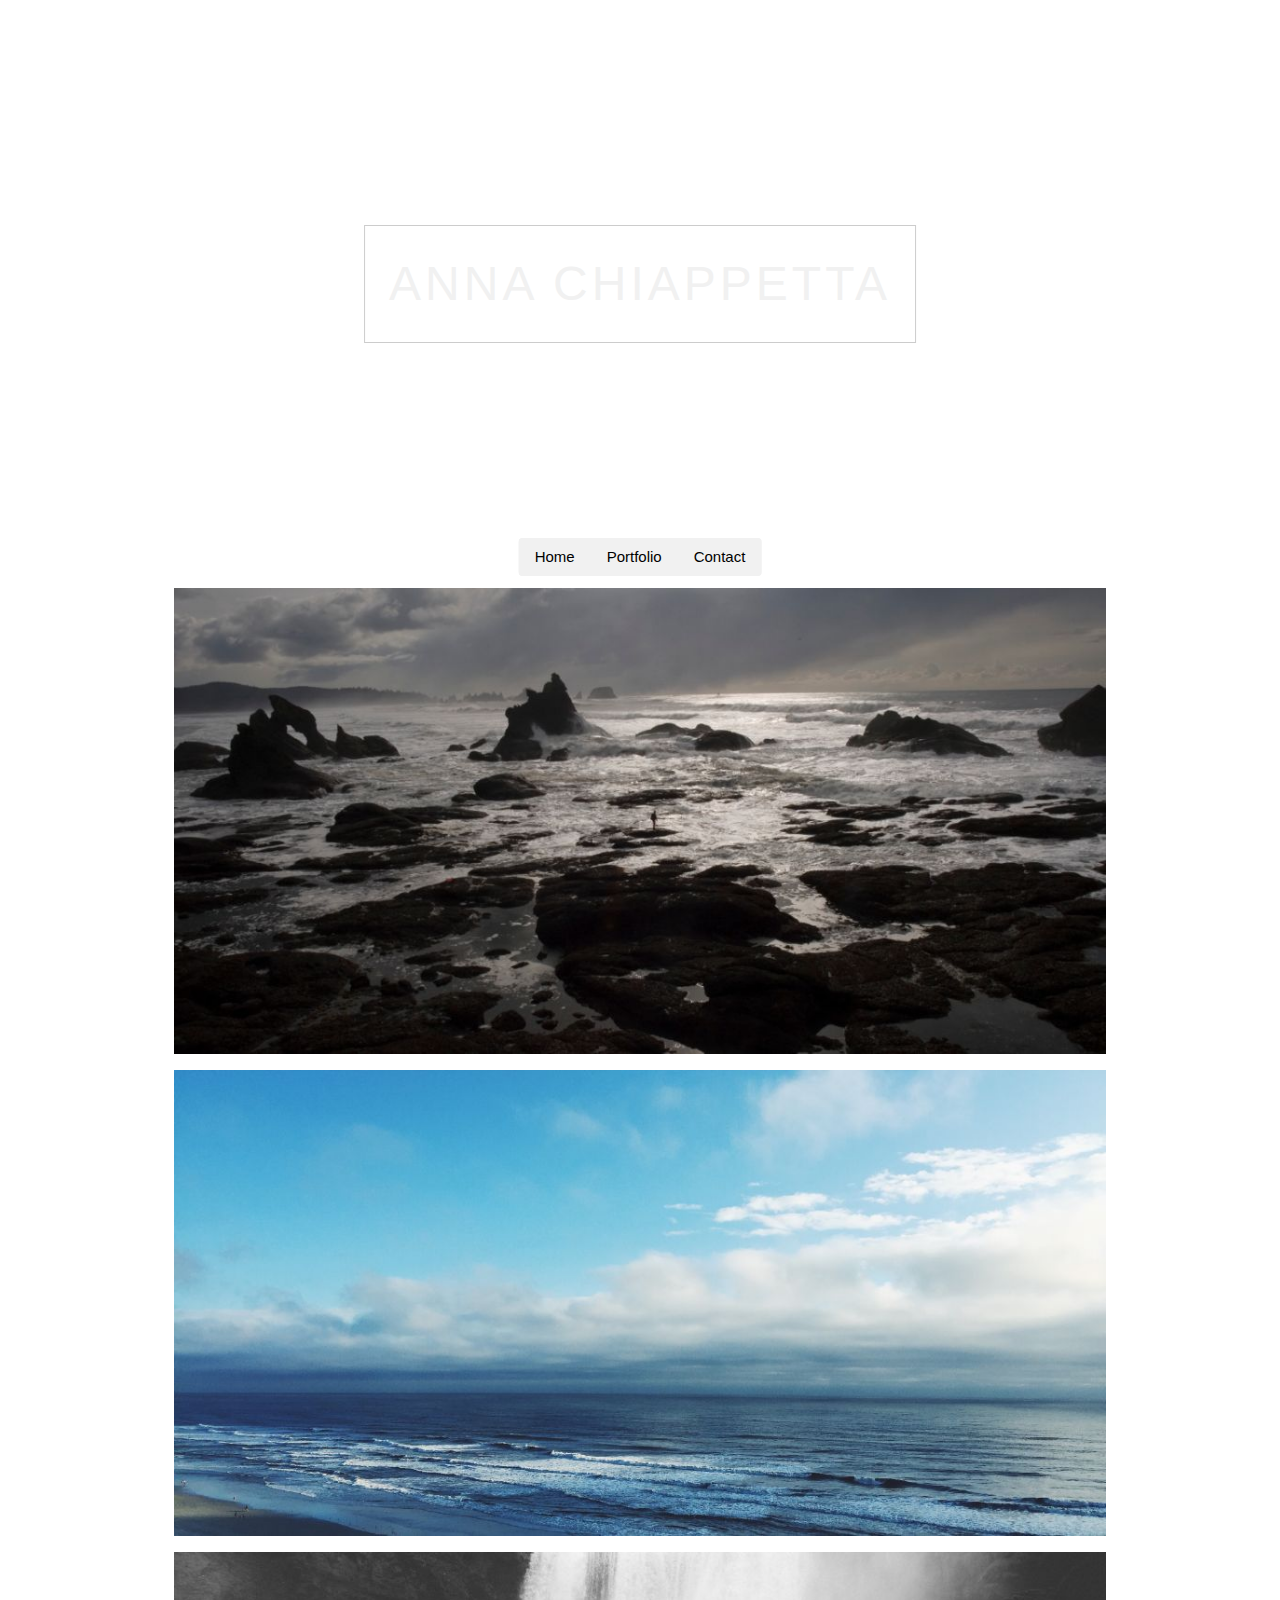
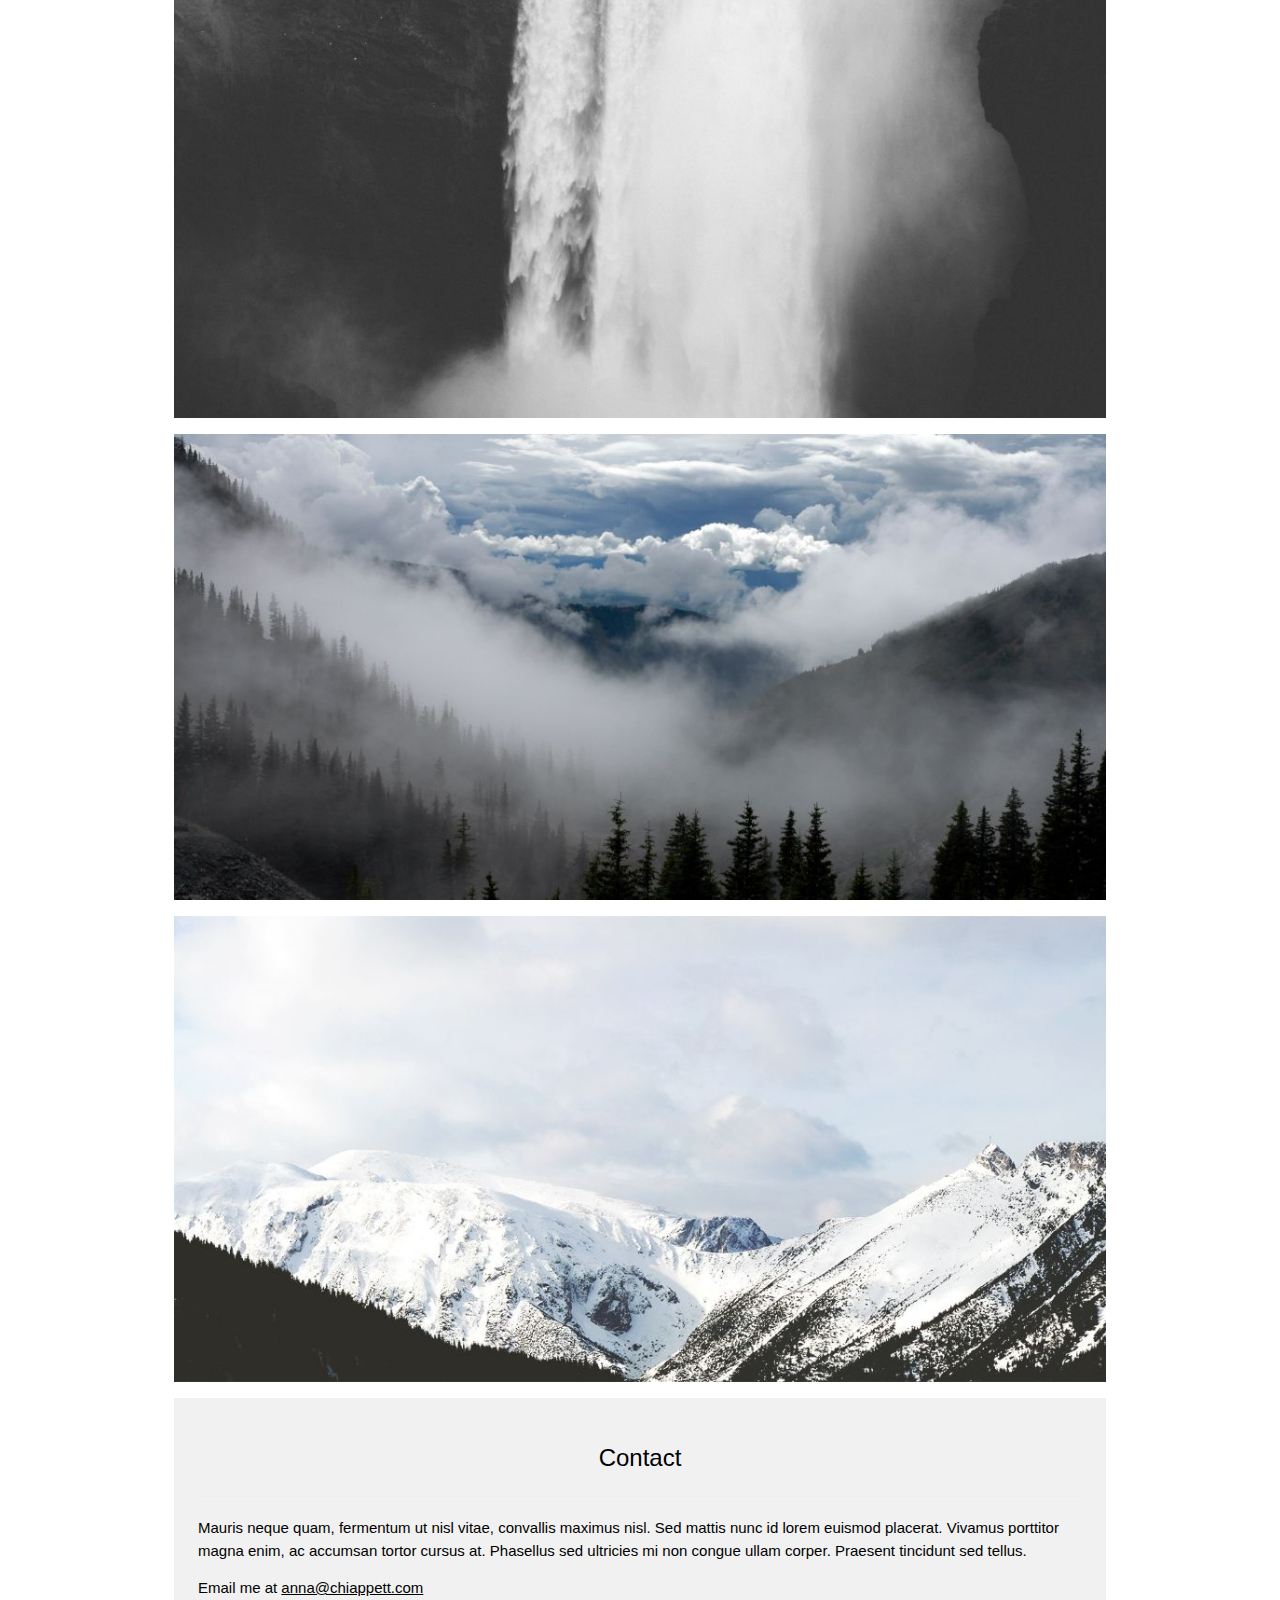
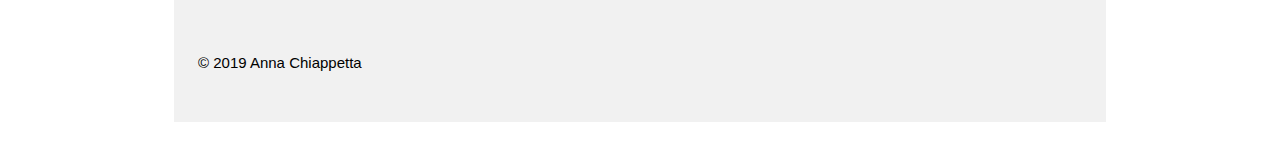
==== commit ad5104eb: "added banner image darkening and broke mobile version" ====
--- a/index.html
+++ b/index.html
@@ -7,50 +7,50 @@
 <body>
 
 <!-- Header -->
-<header class="w3-display-container w3-content w3-center" style="max-width:1500px">
-  <img class="w3-image" src="images/anna_banner_2.jpg" alt="Me" width="1500" height="600">:
-  <div class="w3-display-middle w3-padding-large w3-border w3-wide w3-text-light-grey w3-center">
-    <h1 class="w3-hide-medium w3-hide-small w3-xxxlarge">ANNA CHIAPPETTA</h1>
-    <h5 class="w3-hide-large" style="white-space:nowrap">ANNA CHIAPPETTA</h5>
-    <h3 class="w3-hide-medium w3-hide-small">VIDEOGRAPHER</h3>
-  </div>
-  
-  <!-- Navbar (placed at the bottom of the header image) -->
-  <div class="w3-bar w3-light-grey w3-round w3-display-bottommiddle w3-hide-small" style="bottom:-16px">
-    <a href="#" class="w3-bar-item w3-button">Home</a>
-    <a href="#portfolio" class="w3-bar-item w3-button">Portfolio</a>
-    <a href="#contact" class="w3-bar-item w3-button">Contact</a>
-  </div>
+<header class="w3-display-container w3-content w3-center" style="max-width:1600px">
+	<div class="banner-container"><div class="darken w3-image"></div></div>
+	<div class="w3-display-middle w3-padding-large w3-border w3-wide w3-text-light-grey w3-center">
+		<h1 class="w3-hide-medium w3-hide-small w3-xxxlarge">ANNA CHIAPPETTA</h1>
+		<h5 class="w3-hide-large" style="white-space:nowrap">ANNA CHIAPPETTA</h5>
+		<h3 class="w3-hide-medium w3-hide-small"></h3>
+	</div>
+	
+	<!-- Navbar (placed at the bottom of the header image) -->
+	<div class="w3-bar w3-light-grey w3-round w3-display-bottommiddle w3-hide-small" style="bottom:-16px">
+		<a href="#" class="w3-bar-item w3-button">Home</a>
+		<a href="#portfolio" class="w3-bar-item w3-button">Portfolio</a>
+		<a href="#contact" class="w3-bar-item w3-button">Contact</a>
+	</div>
 </header>
 
 <!-- Navbar on small screens -->
 <div class="w3-center w3-light-grey w3-padding-16 w3-hide-large w3-hide-medium">
 <div class="w3-bar w3-light-grey">
-  <a href="#" class="w3-bar-item w3-button">Home</a>
-  <a href="#portfolio" class="w3-bar-item w3-button">Portfolio</a>
-  <a href="#contact" class="w3-bar-item w3-button">Contact</a>
+	<a href="#" class="w3-bar-item w3-button">Home</a>
+	<a href="#portfolio" class="w3-bar-item w3-button">Portfolio</a>
+	<a href="#contact" class="w3-bar-item w3-button">Contact</a>
 </div>
 </div>
 <!-- Page content -->
 <div class="w3-content w3-padding-large w3-margin-top" id="portfolio">
 
-  <!-- Images (Portfolio) -->
-  <img src="images/ocean.jpg" alt="Ocean" class="w3-image" width="1000" height="500">
-  <img src="images/ocean2.jpg" alt="Ocean II" class="w3-image w3-margin-top" width="1000" height="500">
-  <img src="images/falls2.jpg" alt="Falls" class="w3-image w3-margin-top" width="1000" height="500">
-  <img src="images/mountainskies.jpg" alt="Skies" class="w3-image w3-margin-top" width="1000" height="500">
-  <img src="images/mountains2.jpg" alt="Mountains" class="w3-image w3-margin-top" width="1000" height="500">
+	<!-- Images (Portfolio) -->
+	<img src="images/ocean.jpg" alt="Ocean" class="w3-image" width="1000" height="500">
+	<img src="images/ocean2.jpg" alt="Ocean II" class="w3-image w3-margin-top" width="1000" height="500">
+	<img src="images/falls2.jpg" alt="Falls" class="w3-image w3-margin-top" width="1000" height="500">
+	<img src="images/mountainskies.jpg" alt="Skies" class="w3-image w3-margin-top" width="1000" height="500">
+	<img src="images/mountains2.jpg" alt="Mountains" class="w3-image w3-margin-top" width="1000" height="500">
 
-  <!-- Contact -->
-  <div class="w3-light-grey w3-padding-large w3-padding-32 w3-margin-top" id="contact">
-    <h3 class="w3-center">Contact</h3>
-    <hr>
-    <p>Mauris neque quam, fermentum ut nisl vitae, convallis maximus nisl. Sed mattis nunc id lorem euismod placerat. Vivamus porttitor magna enim, ac accumsan tortor cursus at. Phasellus sed ultricies mi non congue ullam corper. Praesent tincidunt sed tellus.</p>
-    <p>Email me at <a href="mailto:anna@chiappett.com">anna@chiappett.com</a></p>
+	<!-- Contact -->
+	<div class="w3-light-grey w3-padding-large w3-padding-32 w3-margin-top" id="contact">
+		<h3 class="w3-center">Contact</h3>
+		<hr>
+		<p>Mauris neque quam, fermentum ut nisl vitae, convallis maximus nisl. Sed mattis nunc id lorem euismod placerat. Vivamus porttitor magna enim, ac accumsan tortor cursus at. Phasellus sed ultricies mi non congue ullam corper. Praesent tincidunt sed tellus.</p>
+		<p>Email me at <a href="mailto:anna@chiappett.com">anna@chiappett.com</a></p>
 <br>
-    <p>&copy; 2018 Anna Chiappetta</p>
+		<p>&copy; 2019 Anna Chiappetta</p>
 
-  </div>
+	</div>
 
 <!-- End page content -->
 </div>
--- a/styles/style.css
+++ b/styles/style.css
@@ -19,7 +19,7 @@
 }
 
 body {
-	margin: 0
+	margin: 0a
 }
 
 article,
@@ -109,6 +109,7 @@
 
 img {
 	border-style: none
+	max-width: 100%
 }
 
 svg:not(:root) {
@@ -286,7 +287,7 @@
 
 .w3-image {
 	max-width: 100%;
-	height: auto
+	height: auto;
 }
 
 img {
@@ -1925,4 +1926,27 @@
 .w3-border-pale-blue,
 .w3-hover-border-pale-blue:hover {
 	border-color: #e7ffff!important
-}+}
+
+/*edison addition*/
+.darken {
+	max-width:100%;
+	max-height:100%;
+
+	position: relative;
+	margin:0 auto;
+	
+	background-image:
+	linear-gradient(
+		rgba(0, 0, 0, 0.5),
+		rgba(0, 0, 0, 0.5)),
+	url(../images/anna_banner_2.jpg);
+}
+
+.banner-container {
+	width:1600px;
+	height:552px;
+}
+
+
+/*end edison addition*/